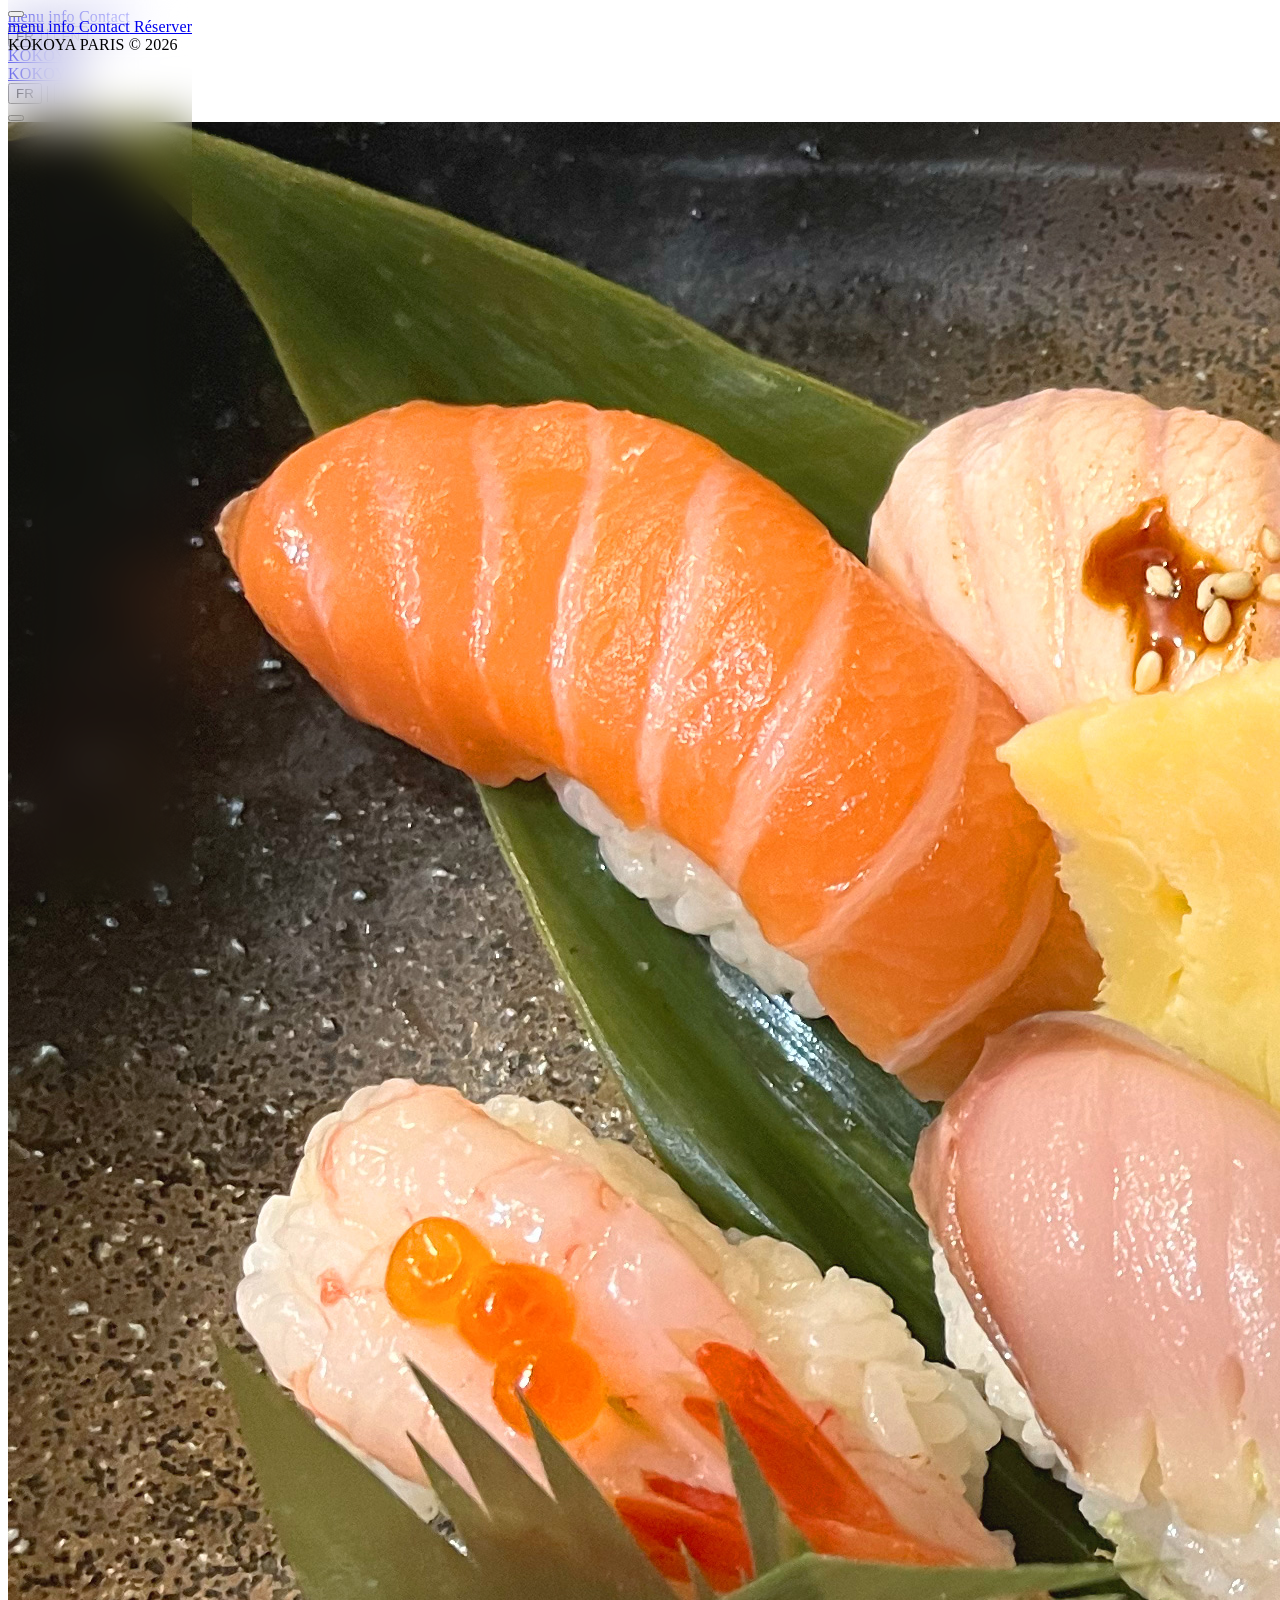
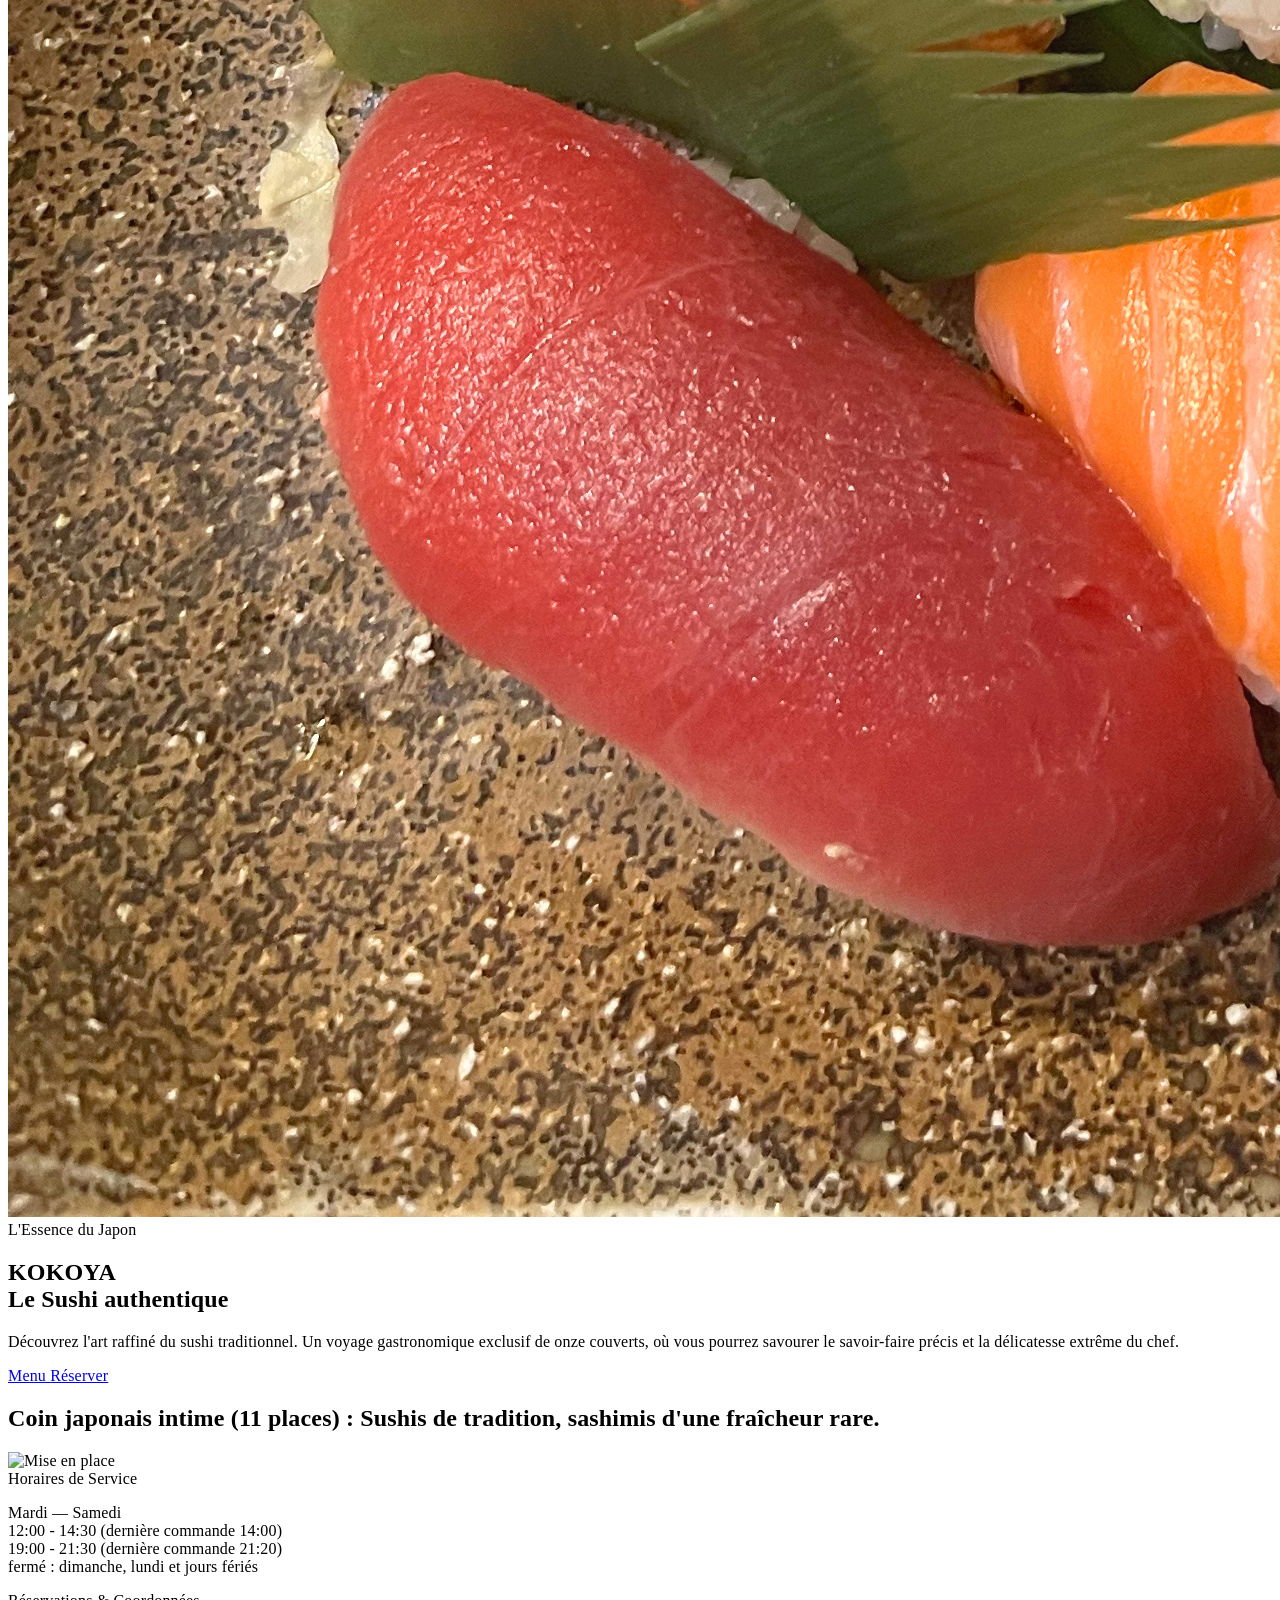
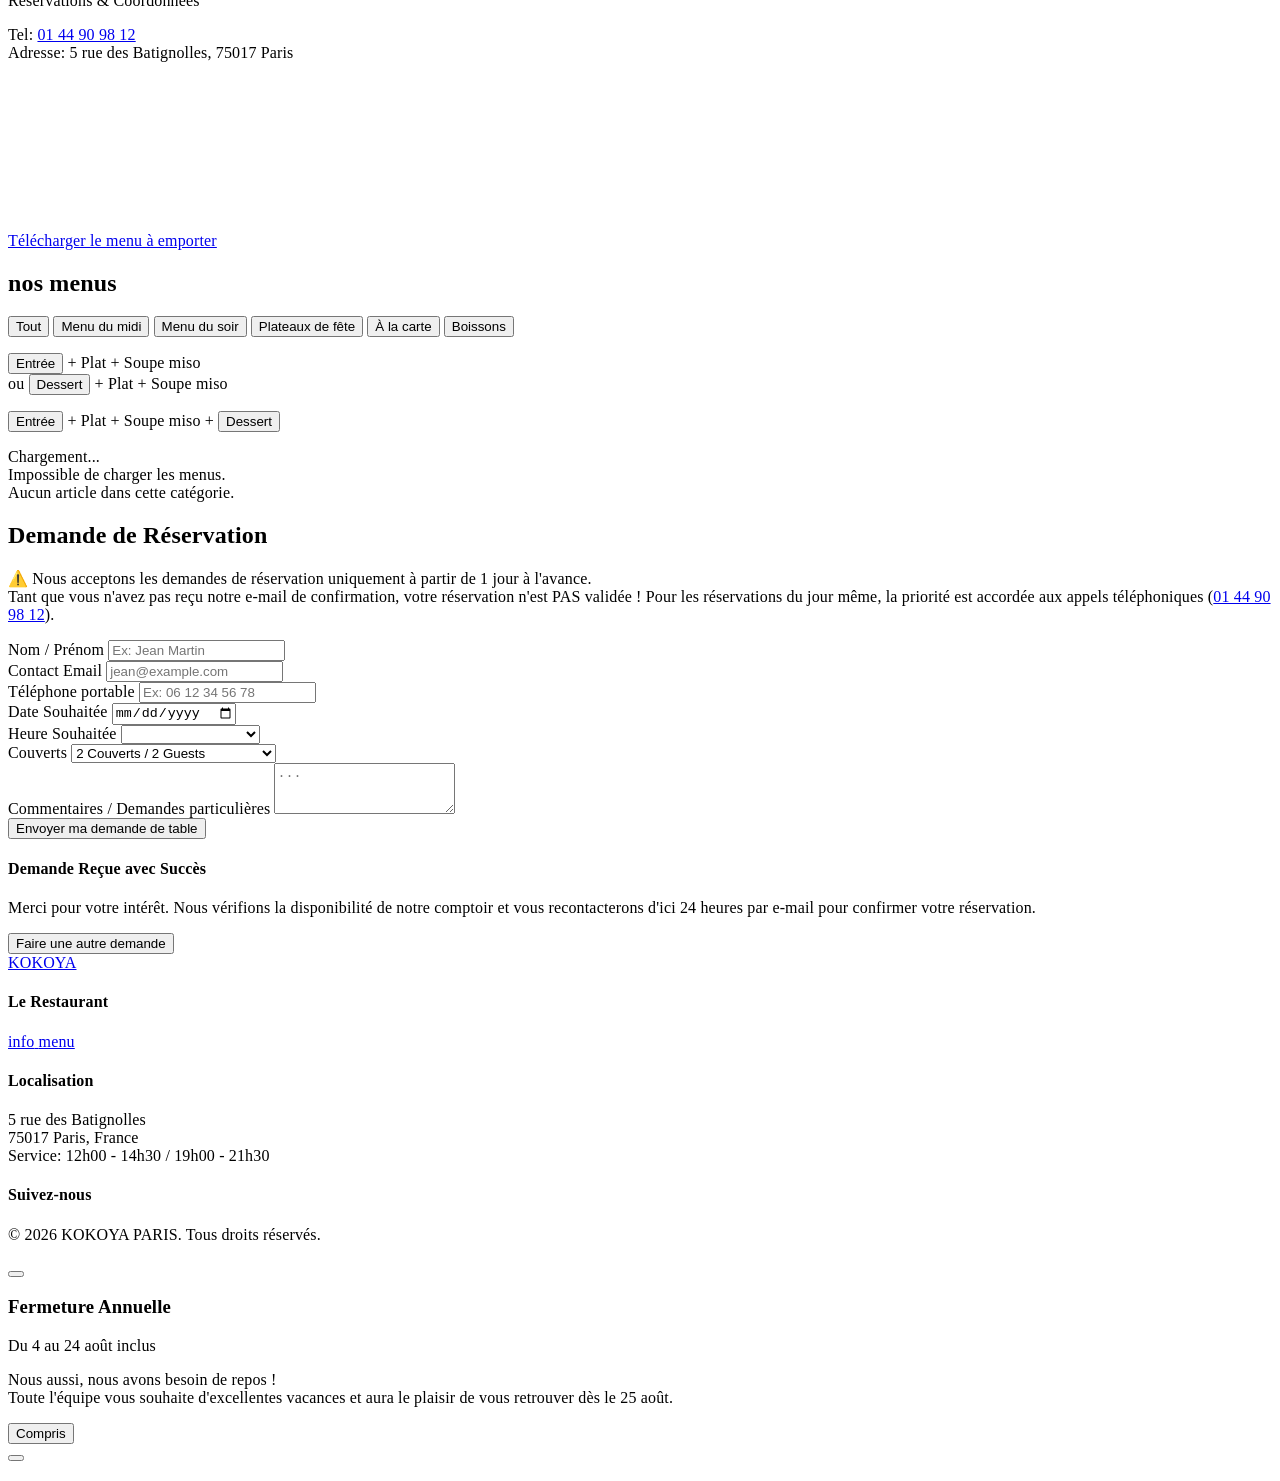
==== index.html @ be46951a "index" ====
<!DOCTYPE html>
<html lang="fr" class="scroll-smooth">
  <head>
    <meta charset="UTF-8" />
    <meta name="viewport" content="width=device-width, initial-scale=1.0" />
    <title>KOKOYA PARIS — L'Art du Sushi Authentique</title>
    <link rel="icon" type="image/png" href="/assets/img/favicon.png" />
    <script defer src="https://cdn.vercel-insights.com/v1/script.js"></script>

    <link rel="preconnect" href="https://fonts.googleapis.com">
    <link rel="preconnect" href="https://fonts.gstatic.com" crossorigin>
    <link href="https://fonts.googleapis.com/css2?family=Ysabeau+Office:ital,wght@0,300..900;1,300..900&display=swap" rel="stylesheet">
    <link rel="stylesheet" href="https://cdnjs.cloudflare.com/ajax/libs/remixicon/4.2.0/remixicon.min.css" />
    <script src="https://cdn.tailwindcss.com"></script>

    <script>
      tailwind.config = {
        theme: {
          extend: {
            fontFamily: {
              sans: ['\"Ysabeau Office\"', 'sans-serif'],
              serif: ['\"Ysabeau Office\"', 'serif'],
            },
            colors: {
              bronze: {
                50: '#fdfbf7',
                100: '#f7f3e9',
                200: '#eddcc2',
                300: '#cca26e',
                400: '#bd905a',
                500: '#a37542',
                600: '#875d33',
              }
            }
          }
        }
      }
    </script>

    <style>
      /* Active filter button: hover changes text to bronze, not black */
      .menu-filter-btn.active-filter:hover {
        color: #cca26e !important;
      }

      /* Language Switcher Logic */
      .lang-en [lang="fr"] { display: none !important; }
      .lang-fr [lang="en"] { display: none !important; }

      /* Elegant Scrollbar */
      ::-webkit-scrollbar { width: 8px; }
      ::-webkit-scrollbar-track { background: #ffffff; }
      ::-webkit-scrollbar-thumb { background: #e5e5e5; border-radius: 4px; }
      ::-webkit-scrollbar-thumb:hover { background: #cca26e; }

      /* Tighter letter spacing globally */
      body { letter-spacing: 0.01em; }

      @keyframes slowZoom {
        0% { transform: scale(1.0); }
        100% { transform: scale(1.08); }
      }
      .bg-zoom {
        animation: slowZoom 20s infinite alternate cubic-bezier(0.25, 1, 0.5, 1);
      }

      .reveal {
        opacity: 0;
        transform: translateY(30px);
        transition: opacity 1.2s cubic-bezier(0.16, 1, 0.3, 1), transform 1.2s cubic-bezier(0.16, 1, 0.3, 1);
      }
      .reveal.active {
        opacity: 1;
        transform: translateY(0);
      }

      /* Mobile logo positioning */
      @media (max-width: 767px) {
        #nav-logo-mobile {
          position: absolute;
          left: 50%;
          transform: translateX(-50%);
        }
      }

      /* Mobile menu: fix blur on scroll by using position:fixed */
      #nav-menu {
        position: fixed;
        top: 0;
        height: 100vh;
        overflow-y: auto;
        -webkit-backdrop-filter: blur(24px);
        backdrop-filter: blur(24px);
      }
    </style>
  </head>

  <body class="lang-fr bg-white text-neutral-800 font-sans antialiased overflow-x-hidden selection:bg-neutral-100 selection:text-neutral-900">

    <header class="fixed top-0 w-full z-50 transition-all duration-500 border-b border-transparent" id="header">
      <nav class="max-w-7xl mx-auto px-6 md:px-12 h-24 flex items-center justify-between relative">

        <div class="hidden md:flex items-center space-x-8 lg:space-x-12 text-sm uppercase tracking-[0.15em] font-bold text-neutral-800 opacity-0 pointer-events-none transition-all duration-700 z-10" id="nav-links">
          <a href="#menu" class="hover:text-bronze-300 transition-colors duration-300"><span lang="fr">menu</span><span lang="en">menu</span></a>
          <a href="#info" class="hover:text-bronze-300 transition-colors duration-300"><span lang="fr">info</span><span lang="en">info</span></a>
          <a href="#contact" class="hover:text-bronze-300 transition-colors duration-300"><span lang="fr">Contact</span><span lang="en">Contact</span></a>
        </div>

        <div class="md:hidden flex items-center z-10">
          <div class="flex items-center space-x-2 text-xs uppercase tracking-[0.1em] font-bold border border-neutral-200 rounded-full px-3 py-2 bg-white/80 backdrop-blur-sm shadow-sm">
            <button id="btn-fr" class="text-neutral-900 hover:text-bronze-300 transition-colors duration-300 px-1" onclick="switchLanguage('fr')">FR</button>
            <span class="text-neutral-300">|</span>
            <button id="btn-en" class="text-neutral-400 hover:text-bronze-300 transition-colors duration-300 px-1" onclick="switchLanguage('en')">EN</button>
          </div>
        </div>

        <div class="absolute left-1/2 -translate-x-1/2 hidden md:flex flex-col items-center opacity-0 pointer-events-none transition-all duration-700" id="nav-logo">
          <a href="#" class="text-xl md:text-2xl font-bold tracking-[0.3em] text-neutral-900 hover:opacity-80 transition-opacity">KOKOYA</a>
        </div>

        <div class="md:hidden absolute left-1/2 -translate-x-1/2 opacity-0 pointer-events-none transition-all duration-500" id="nav-logo-mobile">
          <a href="#" class="text-xl font-bold tracking-[0.3em] text-neutral-900">KOKOYA</a>
        </div>

        <div class="flex items-center gap-4 z-10">
          <div class="hidden md:flex items-center space-x-2 text-xs uppercase tracking-[0.1em] font-bold border border-neutral-200 rounded-full px-3 py-2 bg-white/80 backdrop-blur-sm shadow-sm">
            <button id="btn-fr-desktop" class="text-neutral-900 hover:text-bronze-300 transition-colors duration-300 px-1" onclick="switchLanguage('fr')">FR</button>
            <span class="text-neutral-300">|</span>
            <button id="btn-en-desktop" class="text-neutral-400 hover:text-bronze-300 transition-colors duration-300 px-1" onclick="switchLanguage('en')">EN</button>
          </div>
          <button id="nav-toggle" class="md:hidden text-2xl text-neutral-900 hover:text-bronze-300 transition-colors opacity-0 pointer-events-none" style="transition: opacity 0.5s ease, color 0.3s ease;">
            <i class="ri-menu-line"></i>
          </button>
        </div>

      </nav>

      <div id="nav-menu" class="fixed top-0 -right-full w-full max-w-[320px] h-screen bg-white/95 border-l border-neutral-100 p-12 flex flex-col justify-between transition-all duration-500 z-50 shadow-2xl">
        <button id="nav-close" class="absolute top-8 right-8 text-3xl text-neutral-400 hover:text-neutral-900 transition-colors">
          <i class="ri-close-line"></i>
        </button>
        <div class="flex flex-col space-y-8 mt-16 text-sm uppercase tracking-[0.2em] font-bold">
          <a href="#menu" class="nav-mobile-link text-neutral-800 hover:text-bronze-300 transition-colors">
            <span lang="fr">menu</span><span lang="en">menu</span>
          </a>
          <a href="#info" class="nav-mobile-link text-neutral-800 hover:text-bronze-300 transition-colors">
            <span lang="fr">info</span><span lang="en">info</span>
          </a>
          <a href="#contact" class="nav-mobile-link text-neutral-800 hover:text-bronze-300 transition-colors">
            <span lang="fr">Contact</span><span lang="en">Contact</span>
          </a>
          <a href="#contact" class="nav-mobile-link text-bronze-300 hover:text-bronze-500 transition-colors font-bold border-t border-neutral-100 pt-6">
            <span lang="fr">Réserver</span><span lang="en">Reserve</span>
          </a>
        </div>
        <div class="text-[10px] uppercase tracking-[0.1em] text-neutral-400">
          KOKOYA PARIS © 2026
        </div>
      </div>
    </header>

    <main class="main">

      <section class="relative h-screen w-full flex items-center justify-center overflow-hidden" id="home">
        <div class="absolute inset-0 w-full h-full -z-20">
          <img
            src="assets/img/sushi2.jpg"
            alt="Meticulous Sushi Artistry"
            class="bg-zoom w-full h-full object-cover"
            onerror="this.onerror=null; this.src='https://images.unsplash.com/photo-1579871494447-9811cf80d66c?auto=format&fit=crop&q=80&w=2000';"
          />
        </div>
        <div class="absolute inset-0 bg-neutral-950/45 -z-10"></div>

        <div class="max-w-5xl mx-auto px-6 text-center text-white space-y-10 z-10">
          <div class="inline-flex items-center space-x-4 text-xs md:text-sm tracking-[0.4em] text-bronze-300 uppercase font-bold">
            <span class="w-10 h-px bg-bronze-300"></span>
            <span>
              <span lang="fr">L'Essence du Japon</span>
              <span lang="en">The Essence of Japan</span>
            </span>
            <span class="w-10 h-px bg-bronze-300"></span>
          </div>

          <h1 class="text-4xl sm:text-6xl md:text-7xl font-sans tracking-[0.01em] leading-[1.2] font-semibold drop-shadow-md">
            <span lang="fr">KOKOYA<br><span class="font-normal italic text-bronze-200">Le Sushi</span> authentique</span>
            <span lang="en">KOKOYA<br><span class="font-normal italic text-bronze-200">Authentic</span> Sushi</span>
          </h1>

          <p class="text-sm md:text-lg text-neutral-100 font-light leading-relaxed max-w-3xl mx-auto tracking-[0.05em] drop-shadow-sm">
            <span lang="fr">Découvrez l'art raffiné du sushi traditionnel. Un voyage gastronomique exclusif de onze couverts, où vous pourrez savourer le savoir-faire précis et la délicatesse extrême du chef.</span>
            <span lang="en">Discover the refined art of traditional sushi. An exclusive dining journey of eleven seats, where you can savor the chef's precise expertise and extreme delicacy.</span>
          </p>

          <div class="flex flex-col sm:flex-row gap-6 justify-center pt-6">
            <a href="#menu" class="w-full sm:w-56 px-8 py-5 bg-white text-neutral-900 font-bold text-xs uppercase tracking-[0.2em] hover:bg-[#cca26e] hover:text-white transition-all duration-300 text-center shadow-lg">
              <span lang="fr">Menu</span>
              <span lang="en">Menu</span>
            </a>
            <a href="#contact" class="w-full sm:w-56 px-8 py-5 border border-white/40 hover:border-white text-white font-bold text-xs uppercase tracking-[0.2em] transition-all duration-300 text-center backdrop-blur-sm" style="backdrop-filter: var(--tw-backdrop-blur, blur(8px));">
              <span lang="fr">Réserver</span>
              <span lang="en">Reserve</span>
            </a>
          </div>
        </div>

        <div class="absolute bottom-10 left-1/2 -translate-x-1/2 text-white/70 animate-bounce text-2xl">
          <i class="ri-arrow-down-double-line"></i>
        </div>
      </section>

      <section class="py-32 bg-neutral-50/50" id="info">
        <div class="max-w-5xl mx-auto px-6 md:px-12 text-center mb-16 reveal">
          <h2 class="text-2xl md:text-3xl font-sans text-neutral-900 font-semibold leading-[1.3] tracking-[0.02em]">
            <span lang="fr">Coin japonais intime (11 places) : Sushis de tradition, sashimis d'une fraîcheur rare.</span>
            <span lang="en">Intimate Japanese space (11 seats): Exceptionally fresh sushi and sashimi.</span>
          </h2>
        </div>

        <div class="max-w-7xl mx-auto px-6 md:px-12 grid grid-cols-1 lg:grid-cols-12 gap-16 items-center">

          <div class="lg:col-span-6 relative reveal">
            <div class="relative group max-w-xl mx-auto overflow-hidden border border-neutral-200 p-3 bg-white shadow-md rounded-lg">
              <img
                src="https://umjqopsyrylnvwkranvw.supabase.co/storage/v1/object/public/menu_img/mise.webp"
                alt="Mise en place"
                class="w-full aspect-[4/5] object-cover rounded-md transition-all duration-[1.5s] ease-out group-hover:scale-105"
              />
            </div>
          </div>

          <div class="lg:col-span-6 space-y-10 text-left reveal">
            <div class="space-y-10 text-base text-neutral-600 font-light leading-relaxed tracking-[0.03em]">
              <div class="grid grid-cols-1 gap-8 pt-6 border-t border-neutral-200/60">

                <div class="space-y-2">
                  <span class="block uppercase tracking-[0.1em] text-2xl font-bold text-neutral-900">
                    <span lang="fr">Horaires de Service</span>
                    <span lang="en">Service Hours</span>
                  </span>
                  
                  <p lang="fr" class="text-neutral-900 text-lg leading-relaxed font-extrabold">
                    Mardi — Samedi<br>
                    12:00 - 14:30 <span class="text-neutral-600 font-semibold">(dernière commande 14:00)</span><br>
                    19:00 - 21:30 <span class="text-neutral-600 font-semibold">(dernière commande 21:20)</span><br>
                    <span class="text-red-700 font-bold block mt-2">fermé : dimanche, lundi et jours fériés</span>
                  </p>
                  
                  <p lang="en" class="text-neutral-900 text-lg leading-relaxed font-extrabold">
                    Tuesday — Saturday<br>
                    12:00 pm - 2:30 pm <span class="text-neutral-600 font-semibold">(last order 2:00 pm)</span><br>
                    7:00 pm - 9:30 pm <span class="text-neutral-600 font-semibold">(last order 9:20 pm)</span><br>
                    <span class="text-red-700 font-bold block mt-2">closed: Sunday, Monday and public holidays</span>
                  </p>
                </div>

                <div class="space-y-2">
                  <span class="block uppercase tracking-[0.1em] text-2xl font-bold text-neutral-900">
                    <span lang="fr">Réservations & Coordonnées</span>
                    <span lang="en">Reservations & Location</span>
                  </span>
                  <p class="text-neutral-900 text-lg leading-relaxed font-extrabold">
                    Tel: <a href="tel:0144909812" class="text-neutral-900 hover:text-bronze-300 font-extrabold underline">01 44 90 98 12</a><br>
                    Adresse: 5 rue des Batignolles, 75017 Paris
                  </p>

                  <div class="pt-2 w-full h-32 rounded-lg overflow-hidden shadow-sm border border-neutral-200">
                    <iframe src="https://maps.google.com/maps?q=KOKOYA,%205%20Rue%20des%20Batignolles&t=&z=15&ie=UTF8&iwloc=&output=embed&hl=en" width="100%" height="100%" style="border:0;" allowfullscreen="" loading="lazy" referrerpolicy="no-referrer-when-downgrade"></iframe>
                  </div>
                </div>
              </div>
            </div>

            <div class="pt-2">
              <a href="https://umjqopsyrylnvwkranvw.supabase.co/storage/v1/object/public/pdf/kokoya_emp_062026.pdf" target="_blank" class="inline-flex items-center space-x-3 group text-base md:text-lg tracking-[0.05em] text-neutral-900 font-extrabold hover:text-bronze-300 transition-colors border-b-2 border-neutral-900 hover:border-bronze-300 pb-2">
                <i class="ri-file-pdf-line group-hover:scale-110 transition-transform duration-300 text-bronze-300 text-xl flex-shrink-0"></i>
                <span>
                  <span lang="fr">Télécharger le menu à emporter</span>
                  <span lang="en">Download Takeout Menu</span>
                </span>
              </a>
            </div>
          </div>

        </div>
      </section>

      <section class="py-32 bg-white border-t border-neutral-100" id="menu">
        <div class="max-w-7xl mx-auto px-6 md:px-12 space-y-16">

          <div class="text-center max-w-2xl mx-auto reveal">
            <h2 class="text-4xl md:text-5xl font-sans text-neutral-900 font-bold uppercase tracking-[0.2em]">
              nos menus
            </h2>
          </div>

          <div class="flex flex-wrap justify-center gap-3" id="menu-filters">
            <button data-cat="all" class="menu-filter-btn active-filter px-5 py-2 text-sm uppercase tracking-[0.15em] font-bold border border-neutral-900 bg-neutral-900 text-white transition-all duration-300 rounded-full">
              <span lang="fr">Tout</span><span lang="en">All</span>
            </button>
            <button data-cat="Menu du midi" class="menu-filter-btn px-5 py-2 text-sm uppercase tracking-[0.15em] font-bold border border-neutral-300 text-neutral-600 hover:border-neutral-900 hover:text-neutral-900 transition-all duration-300 rounded-full">
              <span lang="fr">Menu du midi</span><span lang="en">Lunch Menu</span>
            </button>
            <button data-cat="Menu du soir" class="menu-filter-btn px-5 py-2 text-sm uppercase tracking-[0.15em] font-bold border border-neutral-300 text-neutral-600 hover:border-neutral-900 hover:text-neutral-900 transition-all duration-300 rounded-full">
              <span lang="fr">Menu du soir</span><span lang="en">Dinner Menu</span>
            </button>
            <button data-cat="Plateaux de fête" class="menu-filter-btn px-5 py-2 text-sm uppercase tracking-[0.15em] font-bold border border-neutral-300 text-neutral-600 hover:border-neutral-900 hover:text-neutral-900 transition-all duration-300 rounded-full">
              <span lang="fr">Plateaux de fête</span><span lang="en">Party set</span>
            </button>
            <button data-cat="À la carte" class="menu-filter-btn px-5 py-2 text-sm uppercase tracking-[0.15em] font-bold border border-neutral-300 text-neutral-600 hover:border-neutral-900 hover:text-neutral-900 transition-all duration-300 rounded-full">
              <span lang="fr">À la carte</span><span lang="en">À la carte</span>
            </button>
            <button data-cat="Boissons" class="menu-filter-btn px-5 py-2 text-sm uppercase tracking-[0.15em] font-bold border border-neutral-300 text-neutral-600 hover:border-neutral-900 hover:text-neutral-900 transition-all duration-300 rounded-full">
              <span lang="fr">Boissons</span><span lang="en">Drinks</span>
            </button>
          </div>

          <div id="desc-midi" class="hidden text-center py-6 px-6 max-w-2xl mx-auto">
            <p lang="fr" class="text-3xl md:text-4xl text-neutral-900 tracking-wide leading-snug font-normal">
              <button type="button" onclick="openMenuPopup('entree')" class="underline decoration-dotted decoration-2 underline-offset-4 decoration-bronze-300 hover:text-bronze-300 transition-colors cursor-pointer">Entrée</button> + Plat + Soupe miso<br>
              <span class="text-bronze-300 text-2xl md:text-3xl my-1 block font-normal">ou</span>
              <button type="button" onclick="openMenuPopup('dessert')" class="underline decoration-dotted decoration-2 underline-offset-4 decoration-bronze-300 hover:text-bronze-300 transition-colors cursor-pointer">Dessert</button> + Plat + Soupe miso
            </p>
            <p lang="en" class="text-3xl md:text-4xl text-neutral-900 tracking-wide leading-snug font-normal">
              <button type="button" onclick="openMenuPopup('entree')" class="underline decoration-dotted decoration-2 underline-offset-4 decoration-bronze-300 hover:text-bronze-300 transition-colors cursor-pointer">Starter</button> + Main + Miso Soup<br>
              <span class="text-bronze-300 text-2xl md:text-3xl my-1 block font-normal">or</span>
              <button type="button" onclick="openMenuPopup('dessert')" class="underline decoration-dotted decoration-2 underline-offset-4 decoration-bronze-300 hover:text-bronze-300 transition-colors cursor-pointer">Dessert</button> + Main + Miso Soup
            </p>
          </div>

          <div id="desc-soir" class="hidden text-center py-6 px-6 max-w-2xl mx-auto">
            <p lang="fr" class="text-3xl md:text-4xl text-neutral-900 tracking-wide font-normal leading-snug">
              <button type="button" onclick="openMenuPopup('entree')" class="underline decoration-dotted decoration-2 underline-offset-4 decoration-bronze-300 hover:text-bronze-300 transition-colors cursor-pointer">Entrée</button> + Plat + Soupe miso + <button type="button" onclick="openMenuPopup('dessert')" class="underline decoration-dotted decoration-2 underline-offset-4 decoration-bronze-300 hover:text-bronze-300 transition-colors cursor-pointer">Dessert</button>
            </p>
            <p lang="en" class="text-3xl md:text-4xl text-neutral-900 tracking-wide font-normal leading-snug">
              <button type="button" onclick="openMenuPopup('entree')" class="underline decoration-dotted decoration-2 underline-offset-4 decoration-bronze-300 hover:text-bronze-300 transition-colors cursor-pointer">Starter</button> + Main + Miso Soup + <button type="button" onclick="openMenuPopup('dessert')" class="underline decoration-dotted decoration-2 underline-offset-4 decoration-bronze-300 hover:text-bronze-300 transition-colors cursor-pointer">Dessert</button>
            </p>
          </div>

          <div id="menu-loading" class="text-center py-16 text-neutral-400 tracking-[0.1em] uppercase text-sm">
            <i class="ri-loader-4-line animate-spin text-2xl mb-3 block"></i>
            Chargement...
          </div>

          <div id="menu-error" class="hidden text-center py-16 text-neutral-400 tracking-[0.05em] text-sm">
            Impossible de charger les menus.
          </div>

          <div id="menu-empty" class="hidden text-center py-16 text-neutral-400 tracking-[0.05em] text-sm">
            Aucun article dans cette catégorie.
          </div>

          <div id="menu-grid" class="hidden grid grid-cols-1 md:grid-cols-2 lg:grid-cols-3 gap-12">
          </div>

        </div>
      </section>

      <section class="py-32 bg-neutral-50 border-t border-neutral-100" id="contact">
        <div class="max-w-4xl mx-auto px-6 md:px-12 text-center space-y-12">

          <div class="space-y-6 max-w-3xl mx-auto reveal">
            <h2 class="text-3xl md:text-4xl font-sans text-neutral-900 font-bold tracking-[0.05em]">
              <span lang="fr">Demande de Réservation</span>
              <span lang="en">Reservation Request</span>
            </h2>

            <div class="bg-amber-50/70 border-l-4 border-bronze-300 p-6 md:p-8 rounded-r-lg text-left mt-6">
              <p class="text-lg md:text-xl font-bold text-neutral-900 leading-relaxed tracking-[0.02em] space-y-2">
                <span lang="fr" class="block">
                  ⚠️ Nous acceptons les demandes de réservation <span class="underline">uniquement à partir de 1 jour à l'avance</span>. <br>
                  <span class="text-red-700 font-extrabold block mt-2 mb-2">Tant que vous n'avez pas reçu notre e-mail de confirmation, votre réservation n'est PAS validée !</span>
                  Pour les réservations du jour même, la priorité est accordée aux appels téléphoniques (<a href="tel:0144909812" class="underline hover:text-bronze-300">01 44 90 98 12</a>).
                </span>
                <span lang="en" class="block">
                  ⚠️ We accept booking requests <span class="underline">only from 1 day in advance</span>. <br>
                  <span class="text-red-700 font-extrabold block mt-2 mb-2">Without our written confirmation email, your reservation is NOT completed!</span>
                  For same-day bookings, priority is given exclusively to phone calls (<a href="tel:0144909812" class="underline hover:text-bronze-300">01 44 90 98 12</a>).
                </span>
              </p>
            </div>
          </div>

          <div class="bg-white p-10 md:p-16 border border-neutral-100 rounded-lg text-left shadow-lg reveal">
            <form id="booking-form" class="space-y-10">

              <div class="grid grid-cols-1 md:grid-cols-2 gap-10">
                <div class="flex flex-col space-y-3">
                  <label class="text-lg uppercase tracking-[0.1em] text-neutral-800 font-bold">
                    <span lang="fr">Nom / Prénom</span>
                    <span lang="en">Full Name</span>
                  </label>
                  <input type="text" required name="name" placeholder="Ex: Jean Martin"
                    class="bg-transparent border-b border-neutral-200 py-3 text-base focus:border-neutral-900 outline-none text-neutral-800 transition-colors" />
                </div>
                <div class="flex flex-col space-y-3">
                  <label class="text-lg uppercase tracking-[0.1em] text-neutral-800 font-bold">
                    <span lang="fr">Contact Email</span>
                    <span lang="en">Email Address</span>
                  </label>
                  <input type="email" required name="email" placeholder="jean@example.com"
                    class="bg-transparent border-b border-neutral-200 py-3 text-base focus:border-neutral-900 outline-none text-neutral-800 transition-colors" />
                </div>
              </div>

              <div class="grid grid-cols-1 md:grid-cols-2 gap-10">
                <div class="flex flex-col space-y-3">
                  <label class="text-lg uppercase tracking-[0.1em] text-neutral-800 font-bold">
                    <span lang="fr">Téléphone portable</span>
                    <span lang="en">Mobile Phone</span>
                  </label>
                  <input type="tel" required name="phone" placeholder="Ex: 06 12 34 56 78"
                    class="bg-transparent border-b border-neutral-200 py-3 text-base focus:border-neutral-900 outline-none text-neutral-800 transition-colors" />
                </div>
                <div class="flex flex-col space-y-3">
                  <label class="text-lg uppercase tracking-[0.1em] text-neutral-800 font-bold">
                    <span lang="fr">Date Souhaitée</span>
                    <span lang="en">Requested Date</span>
                  </label>
                  <input id="booking-date" type="date" required name="date"
                    class="bg-transparent border-b border-neutral-200 py-3 text-base focus:border-neutral-900 outline-none text-neutral-800 transition-colors cursor-pointer" />
                </div>
              </div>

              <div class="grid grid-cols-1 md:grid-cols-2 gap-10">
                <div class="flex flex-col space-y-3">
                  <label class="text-lg uppercase tracking-[0.1em] text-neutral-800 font-bold">
                    <span lang="fr">Heure Souhaitée</span>
                    <span lang="en">Requested Time</span>
                  </label>
                  <select name="time" required id="booking-time"
                    class="bg-transparent border-b border-neutral-200 py-3 text-base focus:border-neutral-900 outline-none text-neutral-800 transition-colors cursor-pointer">
                    <option value="" disabled selected></option>
                    <optgroup label="— Déjeuner / Lunch —">
                      <option value="12:00">12:00 (12 pm)</option>
                      <option value="12:15">12:15 (12:15 pm)</option>
                      <option value="12:30">12:30 (12:30 pm)</option>
                      <option value="12:45">12:45 (12:45 pm)</option>
                      <option value="13:00">13:00 (1 pm)</option>
                      <option value="13:15">13:15 (1:15 pm)</option>
                      <option value="13:30">13:30 (1:30 pm)</option>
                      <option value="13:45">13:45 (1:45 pm)</option>
                    </optgroup>
                    <optgroup label="— Dîner / Dinner —">
                      <option value="19:00">19:00 (7 pm)</option>
                      <option value="19:15">19:15 (7:15 pm)</option>
                      <option value="19:30">19:30 (7:30 pm)</option>
                      <option value="19:45">19:45 (7:45 pm)</option>
                      <option value="20:00">20:00 (8 pm)</option>
                      <option value="20:15">20:15 (8:15 pm)</option>
                      <option value="20:30">20:30 (8:30 pm)</option>
                      <option value="20:45">20:45 (8:45 pm)</option>
                    </optgroup>
                  </select>
                </div>
                <div class="flex flex-col space-y-3">
                  <label class="text-lg uppercase tracking-[0.1em] text-neutral-800 font-bold">
                    <span lang="fr">Couverts</span>
                    <span lang="en">Number of Guests</span>
                  </label>
                  <select name="guests" class="bg-transparent border-b border-neutral-200 py-3 text-base focus:border-neutral-900 outline-none text-neutral-800 transition-colors cursor-pointer">
                    <option value="1">1 Couvert / 1 Guest</option>
                    <option value="2" selected>2 Couverts / 2 Guests</option>
                    <option value="3">3 Couverts / 3 Guests</option>
                    <option value="4">4 Couverts / 4 Guests</option>
                    <option value="5">5 Couverts / 5 Guests</option>
                    <option value="6">6 Couverts / 6 Guests</option>
                    <option value="Renseignements / Inquiry Only">Renseignements / Inquiry Only</option>
                  </select>
                </div>
              </div>

              <div class="grid grid-cols-1 gap-10">
                <div class="flex flex-col space-y-3">
                  <label class="text-lg uppercase tracking-[0.1em] text-neutral-800 font-bold">
                    <span lang="fr">Commentaires / Demandes particulières</span>
                    <span lang="en">Comments / Special Requests</span>
                  </label>
                  <textarea name="comments" rows="3" placeholder="..."
                    class="bg-neutral-50/90 border border-neutral-200 rounded-lg p-4 text-base focus:border-neutral-900 focus:bg-white outline-none text-neutral-800 transition-all resize-none shadow-inner w-full"></textarea>
                </div>
              </div>

              <div class="flex justify-center">
                <button type="submit" class="px-16 py-5 bg-neutral-950 hover:bg-bronze-300 text-white font-bold text-xs uppercase tracking-[0.2em] transition-all duration-300 rounded-md">
                  <span lang="fr">Envoyer ma demande de table</span>
                  <span lang="en">Submit Reservation Request</span>
                </button>
              </div>
            </form>

            <div id="booking-success" class="hidden text-center py-10 space-y-4">
              <div class="text-4xl text-bronze-300"><i class="ri-checkbox-circle-line"></i></div>
              <h4 class="text-lg font-serif text-neutral-900 font-semibold">
                <span lang="fr">Demande Reçue avec Succès</span>
                <span lang="en">Request Successfully Received</span>
              </h4>
              <p class="text-neutral-500 text-sm max-w-sm mx-auto leading-relaxed">
                <span lang="fr">Merci pour votre intérêt. Nous vérifions la disponibilité de notre comptoir et vous recontacterons d'ici 24 heures par e-mail pour confirmer votre réservation.</span>
                <span lang="en">Thank you for your interest. We are reviewing our counter availability and will contact you within 24 hours via email to confirm your booking.</span>
              </p>
              <button id="reset-booking" class="text-xs uppercase tracking-[0.1em] text-bronze-300 hover:underline">
                <span lang="fr">Faire une autre demande</span>
                <span lang="en">Make another request</span>
              </button>
            </div>
          </div>

        </div>
      </section>

    </main>

    <footer class="bg-neutral-900 text-neutral-400 py-24 border-t border-neutral-800">
      <div class="max-w-7xl mx-auto px-6 md:px-12 grid grid-cols-1 md:grid-cols-4 gap-12 text-left">

        <div class="space-y-6">
          <a href="#" class="text-2xl font-bold tracking-[0.2em] text-white">
            KOKOYA
          </a>
        </div>

        <div class="space-y-4">
          <h4 class="text-base uppercase tracking-[0.1em] text-white font-bold">
            <span lang="fr">Le Restaurant</span>
            <span lang="en">The Restaurant</span>
          </h4>
          <div class="flex flex-col space-y-3 text-base uppercase tracking-[0.05em] font-semibold">
            <a href="#info" class="hover:text-bronze-300 transition-colors">
              <span lang="fr">info</span><span lang="en">info</span>
            </a>
            <a href="#menu" class="hover:text-bronze-300 transition-colors">
              <span lang="fr">menu</span><span lang="en">menu</span>
            </a>
          </div>
        </div>

        <div class="space-y-4">
          <h4 class="text-base uppercase tracking-[0.1em] text-white font-bold">
            <span lang="fr">Localisation</span>
            <span lang="en">Location</span>
          </h4>
          <p class="text-base leading-relaxed tracking-[0.03em] font-bold text-neutral-200">
            5 rue des Batignolles<br>
            75017 Paris, France<br>
            <span class="block mt-2 font-bold text-neutral-300">Service: 12h00 - 14h30 / 19h00 - 21h30</span>
          </p>
        </div>

        <div class="space-y-4">
          <h4 class="text-base uppercase tracking-[0.1em] text-white font-bold">
            <span lang="fr">Suivez-nous</span>
            <span lang="en">Follow Us</span>
          </h4>
          <div class="flex space-x-4 text-2xl">
            <a href="https://www.facebook.com/kokoyaparis" target="_blank" class="text-neutral-400 hover:text-white transition-colors"><i class="ri-facebook-circle-fill"></i></a>
            <a href="https://www.instagram.com/kokoyaparis17/?hl=en" target="_blank" class="text-neutral-400 hover:text-white transition-colors"><i class="ri-instagram-fill"></i></a>
          </div>
        </div>

      </div>

      <div class="max-w-7xl mx-auto px-6 md:px-12 mt-16 pt-8 border-t border-neutral-700 flex flex-col sm:flex-row justify-between items-center gap-6 text-sm tracking-[0.05em] uppercase font-semibold">
        <p class="text-neutral-500">© 2026 KOKOYA PARIS. Tous droits réservés.</p>
      </div>
    </footer>

    <!-- ==================== VACATION POPUP (COMPACT & SEETHROUGH) ==================== -->
    <div id="vacation-popup" class="fixed inset-0 z-[100] flex items-center justify-center p-4">
      <div id="vacation-popup-backdrop" class="absolute inset-0 bg-neutral-950/40 backdrop-blur-[2px]"></div>
      <div class="relative bg-white/95 rounded-xl shadow-xl max-w-md w-full p-6 md:p-8 border border-neutral-200/80 text-center space-y-4">
        <button type="button" id="vacation-popup-close" class="absolute top-3 right-3 text-xl text-neutral-400 hover:text-neutral-900 transition-colors">
          <i class="ri-close-line"></i>
        </button>

        <div class="inline-flex items-center justify-center w-10 h-10 rounded-full bg-bronze-50 text-bronze-300 text-xl mx-auto">
          <i class="ri-calendar-event-line"></i>
        </div>

        <div class="space-y-1">
          <h3 class="text-lg font-bold text-neutral-900 tracking-[0.05em] uppercase">
            <span lang="fr">Fermeture Annuelle</span>
            <span lang="en">Annual Closure</span>
          </h3>
          <p class="text-sm font-semibold text-bronze-500">
            <span lang="fr">Du 4 au 24 août inclus</span>
            <span lang="en">From August 4th to 24th inclusive</span>
          </p>
        </div>

        <div class="border-t border-b border-neutral-100 py-3 text-neutral-600 text-xs md:text-sm leading-relaxed font-light">
          <p lang="fr">
            Nous aussi, nous avons besoin de repos !<br>
            Toute l'équipe vous souhaite d'excellentes vacances et aura le plaisir de vous retrouver dès le 25 août.
          </p>
          <p lang="en">
            We also need a little break!<br>
            The whole team wishes you a wonderful summer and looks forward to welcoming you back on August 25th.
          </p>
        </div>

        <button type="button" onclick="closeVacationPopup()" class="w-full py-2.5 bg-neutral-950 hover:bg-bronze-300 text-white text-[11px] uppercase tracking-[0.2em] font-bold rounded-lg transition-all duration-300">
          <span lang="fr">Compris</span>
          <span lang="en">Got it</span>
        </button>
      </div>
    </div>

    <!-- ==================== MENU ITEM DETAIL POPUP ==================== -->
    <div id="menu-popup" class="hidden fixed inset-0 z-[100] flex items-center justify-center p-4">
      <div id="menu-popup-backdrop" class="absolute inset-0 bg-neutral-950/40 backdrop-blur-[2px]"></div>
      <div class="relative bg-white/95 rounded-lg shadow-xl max-w-sm w-full p-6 md:p-8 border border-neutral-200/80">
        <button type="button" id="menu-popup-close" class="absolute top-3 right-3 text-xl text-neutral-400 hover:text-neutral-900 transition-colors">
          <i class="ri-close-line"></i>
        </button>
        <h3 id="menu-popup-title" class="text-lg font-bold text-neutral-900 tracking-[0.05em] mb-3"></h3>
        <div id="menu-popup-body" class="text-neutral-600 text-xs md:text-sm leading-relaxed font-light tracking-[0.02em]"></div>
      </div>
    </div>

    <a href="#" class="fixed bottom-8 right-8 z-40 bg-neutral-950 text-white w-12 h-12 flex items-center justify-center rounded-full opacity-0 hover:bg-bronze-300 shadow-lg transition-all duration-300" id="scroll-up">
      <i class="ri-arrow-up-line text-xl"></i>
    </a>

    <script>
      // ==================== VACATION POPUP LOGIC ====================
      function openVacationPopup() {
        const popup = document.getElementById('vacation-popup');
        if (popup) {
          popup.classList.remove('hidden');
          document.body.style.overflow = 'hidden';
        }
      }

      function closeVacationPopup() {
        const popup = document.getElementById('vacation-popup');
        if (popup) {
          popup.classList.add('hidden');
          document.body.style.overflow = '';
        }
      }

      document.getElementById('vacation-popup-close')?.addEventListener('click', closeVacationPopup);
      document.getElementById('vacation-popup-backdrop')?.addEventListener('click', closeVacationPopup);

      // ==================== MENU ITEM DETAIL POPUP ====================
      const MENU_POPUP_CONTENT = {
        entree: {
          title: '<span lang="fr">Entrée</span><span lang="en">Starter</span>',
          body: '<span lang="fr">Assortiment de légumes marinés</span><span lang="en">Assortment of marinated vegetables</span>'
        },
        dessert: {
          title: '<span lang="fr">Dessert</span><span lang="en">Dessert</span>',
          body: '<span lang="fr">- Crème brûlée au sésame noir<br>- Glace (Thé vert ou Sésame noir)<br>- Sorbet au Yuzu</span><span lang="en">- Black sesame crème brûlée<br>- Ice cream (Green tea or Black sesame)<br>- Yuzu sorbet</span>'
        }
      };

      function openMenuPopup(key) {
        const data = MENU_POPUP_CONTENT[key];
        if (!data) return;
        document.getElementById('menu-popup-title').innerHTML = data.title;
        document.getElementById('menu-popup-body').innerHTML = data.body;
        document.getElementById('menu-popup').classList.remove('hidden');
        document.body.style.overflow = 'hidden';
      }

      function closeMenuPopup() {
        document.getElementById('menu-popup').classList.add('hidden');
        document.body.style.overflow = '';
      }

      document.getElementById('menu-popup-close').addEventListener('click', closeMenuPopup);
      document.getElementById('menu-popup-backdrop').addEventListener('click', closeMenuPopup);
      document.addEventListener('keydown', (e) => {
        if (e.key === 'Escape') {
          closeMenuPopup();
          closeVacationPopup();
        }
      });

      // ==================== SUPABASE MENU LOADER WITH CATEGORY FILTER ====================
      const SUPABASE_URL = 'https://umjqopsyrylnvwkranvw.supabase.co/rest/v1/';
      const SUPABASE_KEY = 'sb_publishable_KVUI4xifwExFfaAmJDbuBw_0RXlz4wr';

      let allMenuItems = [];
      let activeCategory = 'all';

      function buildSimpleListItem(item, index) {
        const delay = (index % 6) * 60;
        const nameFr = item.name_fr || item.name || '';
        const nameEn = item.name_en || item.name_fr || item.name || '';

        const descFr = (item.description_fr && item.description_fr !== '0') ? item.description_fr : '';
        const descEn = (item.description_en && item.description_en !== '0') ? item.description_en : '';
        const descHtml = (descFr || descEn) ? `
            <p class="text-neutral-600 text-lg tracking-[0.03em] leading-relaxed font-light mt-1">
              ${descFr ? `<span lang="fr">${descFr}</span>` : ''}
              ${descEn ? `<span lang="en">${descEn}</span>` : ''}
            </p>` : '';

        return `
          <div class="group border-b border-neutral-100 pb-4 text-left space-y-1 reveal active" style="transition-delay: ${delay}ms;">
            <div class="flex justify-between items-baseline gap-2">
              <h3 class="text-xl md:text-2xl font-bold text-neutral-900 tracking-[0.02em] whitespace-nowrap">
                <span lang="fr">${nameFr}</span>
                <span lang="en">${nameEn}</span>
              </h3>
              <div class="flex-grow border-b border-dotted border-neutral-200 mx-2"></div>
              <span class="text-xl md:text-2xl text-bronze-300 font-bold tracking-[0.05em] whitespace-nowrap">${item.price ? item.price + ' €' : ''}</span>
            </div>
            ${descHtml}
          </div>`;
      }

      function buildMenuCard(item, index) {
        const delay = (index % 3) * 100;
        const imageSrc = item.image_url || 'https://images.unsplash.com/photo-1579871494447-9811cf80d66c?auto=format&fit=crop&q=80&w=600';
        const isFeatured = item.featured || false;

        const nameFr = item.name_fr || item.name || '';
        const nameEn = item.name_en || item.name_fr || item.name || '';

        const descFr = (item.description_fr && item.description_fr !== '0') ? item.description_fr : '';
        const descEn = (item.description_en && item.description_en !== '0') ? item.description_en : '';
        const descHtml = (descFr || descEn) ? `
            <p class="text-neutral-600 text-lg tracking-[0.03em] leading-relaxed font-light mt-1">
              ${descFr ? `<span lang="fr">${descFr}</span>` : ''}
              ${descEn ? `<span lang="en">${descEn}</span>` : ''}
            </p>` : '';

        const catLabels = {
          'Menu du midi': { fr: 'Menu du midi', en: 'Lunch Menu' },
          'Menu du soir': { fr: 'Menu du soir', en: 'Dinner Menu' },
          'Plateaux de fête': { fr: 'Plateaux de fête', en: 'Party set' },
        };
        const catHtml = item.category ? (() => {
          const lbl = catLabels[item.category] || { fr: item.category, en: item.category };
          return `<span class="inline-block text-[10px] uppercase tracking-[0.12em] text-bronze-400 font-semibold border border-bronze-200 rounded-full px-2 py-0.5">
            <span lang="fr">${lbl.fr}</span><span lang="en">${lbl.en}</span>
          </span>`;
        })() : '';

        return `
          <div class="group border-b ${isFeatured ? 'border-bronze-300' : 'border-neutral-100'} pb-8 text-left space-y-4 reveal active" style="transition-delay: ${delay}ms;">
            <div class="aspect-[16/9] w-full overflow-hidden bg-neutral-50 mb-6 rounded-lg shadow-sm border border-neutral-100">
              <img
                src="${imageSrc}"
                alt="${nameFr}"
                class="w-full h-full object-cover object-center mx-auto transition-transform duration-500 group-hover:scale-105"
                onerror="this.src='https://images.unsplash.com/photo-1579871494447-9811cf80d66c?auto=format&fit=crop&q=80&w=600';"
              />
            </div>
            <div class="flex justify-between items-baseline gap-2">
              <h3 class="text-xl md:text-2xl font-bold ${isFeatured ? 'text-bronze-300' : 'text-neutral-900'} tracking-[0.02em]">
                <span lang="fr">${nameFr}</span>
                <span lang="en">${nameEn}</span>
              </h3>
              <span class="text-xl md:text-2xl text-bronze-300 font-bold tracking-[0.05em] whitespace-nowrap">${item.price ? item.price + ' €' : ''}</span>
            </div>
            ${catHtml}
            ${descHtml}
          </div>`;
      }

      function groupBySubcategory(items) {
        const groups = [];
        const map = {};
        items.forEach(item => {
          const keyFr = item.subcategory && item.subcategory.trim() ? item.subcategory.trim() : null;
          const groupKey = keyFr || '__none__';
          if (!map[groupKey]) {
            map[groupKey] = { 
              subcategory_fr: keyFr, 
              subcategory_en: item.subcategory_en && item.subcategory_en.trim() ? item.subcategory_en.trim() : keyFr,
              items: [] 
            };
            groups.push(map[groupKey]);
          }
          map[groupKey].items.push(item);
        });
        return groups;
      }

      function renderFilteredMenu() {
        const gridEl = document.getElementById('menu-grid');
        const emptyEl = document.getElementById('menu-empty');
        const filtered = activeCategory === 'all'
          ? allMenuItems
          : allMenuItems.filter(i => i.category === activeCategory);

        if (filtered.length === 0) {
          gridEl.classList.add('hidden');
          emptyEl.classList.remove('hidden');
          return;
        }

        emptyEl.className = 'hidden';

        gridEl.className = "flex flex-col gap-12";

        const groups = groupBySubcategory(filtered);
        gridEl.innerHTML = groups.map(group => {
          const itemsHtml = `<div class="grid grid-cols-1 md:grid-cols-2 gap-x-16 gap-y-4">${
            group.items.map((item, idx) => buildSimpleListItem(item, idx)).join('')
          }</div>`;

          if (!group.subcategory_fr) return `<div>${itemsHtml}</div>`;

          const imgItem = group.items.find(i => i.image_url && i.image_url.trim());
          const imgHtml = imgItem ? `
            <div class="w-full max-w-2xl mx-auto aspect-[16/9] overflow-hidden rounded-lg shadow-sm border border-neutral-100 mb-6">
              <img src="${imgItem.image_url}" alt="${imgItem.name_fr || ''}"
                class="w-full h-full object-cover object-center"
                onerror="this.parentElement.style.display='none';" />
            </div>` : '';

          return `
            <div class="space-y-5">
              <h3 class="inline-flex items-center gap-3 text-lg md:text-xl font-bold uppercase tracking-[0.2em] text-bronze-500 bg-bronze-100/70 border-l-4 border-bronze-300 pl-4 pr-5 py-2 rounded-r-md">
                <span lang="fr">${group.subcategory_fr}</span>
                <span lang="en">${group.subcategory_en}</span>
              </h3>
              ${imgHtml}
              ${itemsHtml}
            </div>`;
        }).join('');

        gridEl.classList.remove('hidden');
      }

      async function loadMenuItems() {
        const loadingEl = document.getElementById('menu-loading');
        const errorEl = document.getElementById('menu-error');

        try {
          const response = await fetch(`${SUPABASE_URL}menus?select=*&order=sort_order.asc`, {
            headers: {
              'apikey': SUPABASE_KEY,
              'Authorization': `Bearer ${SUPABASE_KEY}`,
              'Content-Type': 'application/json'
            }
          });

          if (!response.ok) throw new Error('Supabase fetch failed');

          const items = await response.json();
          loadingEl.classList.add('hidden');

          if (!items || items.length === 0) {
            errorEl.textContent = 'Aucun menu disponible pour le moment.';
            errorEl.classList.remove('hidden');
            return;
          }

          allMenuItems = items;
          renderFilteredMenu();

        } catch (err) {
          console.error('Menu load error:', err);
          document.getElementById('menu-loading').classList.add('hidden');
          document.getElementById('menu-error').classList.remove('hidden');
        }
      }

      // ==================== CATEGORY FILTER BUTTONS ====================
      document.querySelectorAll('.menu-filter-btn').forEach(btn => {
        btn.addEventListener('click', () => {
          document.querySelectorAll('.menu-filter-btn').forEach(b => {
            b.classList.remove('active-filter', 'bg-neutral-900', 'text-white', 'border-neutral-900');
            b.classList.add('border-neutral-300', 'text-neutral-600');
          });
          btn.classList.add('active-filter', 'bg-neutral-900', 'text-white', 'border-neutral-900');
          btn.classList.remove('border-neutral-300', 'text-neutral-600');

          activeCategory = btn.dataset.cat;
          renderFilteredMenu();

          const descMidi = document.getElementById('desc-midi');
          const descSoir = document.getElementById('desc-soir');
          descMidi.classList.add('hidden');
          descSoir.classList.add('hidden');
          if (activeCategory === 'Menu du midi') descMidi.classList.remove('hidden');
          if (activeCategory === 'Menu du soir') descSoir.classList.remove('hidden');
        });
      });

      loadMenuItems();

      // ==================== DATE & CLOSING CONTROLS ====================
      const CLOSING_PERIODS = [
        { start: '2026-08-04', end: '2026-08-22' }, 
      ];

      const SPECIAL_CLOSING_DATES = [
      ];

      let frenchPublicHolidays = [];

      async function fetchFrenchHolidays(year) {
        try {
          const response = await fetch(`https://calendrier.api.gouv.fr/jours-feries/metropole/${year}.json`);
          if (response.ok) {
            const data = await response.json();
            frenchPublicHolidays = [...frenchPublicHolidays, ...Object.keys(data)];
          }
        } catch (error) {
          console.error("Erreur lors de la récupération des jours fériés:", error);
        }
      }

      function getDatesInRange(startDateStr, endDateStr) {
        const dates = [];
        const start = new Date(startDateStr);
        const end = new Date(endDateStr);
        while (start <= end) {
          const yyyy = start.getFullYear();
          const mm = String(start.getMonth() + 1).padStart(2, '0');
          const dd = String(start.getDate()).padStart(2, '0');
          dates.push(`${yyyy}-${mm}-${dd}`);
          start.setDate(start.getDate() + 1);
        }
        return dates;
      }

      window.addEventListener('DOMContentLoaded', async () => {
        const dateInput = document.getElementById('booking-date');
        if (dateInput) {
          const today = new Date();
          const currentYear = today.getFullYear();
          
          await fetchFrenchHolidays(currentYear);
          await fetchFrenchHolidays(currentYear + 1);

          let dynamicClosingDates = [...SPECIAL_CLOSING_DATES];
          CLOSING_PERIODS.forEach(period => {
            if (period.start && period.end) {
              const dates = getDatesInRange(period.start, period.end);
              dynamicClosingDates = [...dynamicClosingDates, ...dates];
            }
          });

          const minDate = new Date(today);
          minDate.setDate(today.getDate() + 1); 
          
          const yyyy = minDate.getFullYear();
          const mm = String(minDate.getMonth() + 1).padStart(2, '0');
          const dd = String(minDate.getDate()).padStart(2, '0');
          dateInput.min = `${yyyy}-${mm}-${dd}`;

          dateInput.addEventListener('input', (e) => {
            const selectedDateStr = e.target.value; 
            const day = new Date(selectedDateStr).getDay();

            if (day === 0 || day === 1) {
              alert("Le restaurant est fermé les dimanches et lundis. / The restaurant is closed on Sundays and Mondays.");
              e.target.value = "";
              return;
            }

            if (frenchPublicHolidays.includes(selectedDateStr)) {
              alert("Le restaurant est fermé les jours fériés. / The restaurant is closed on public holidays.");
              e.target.value = "";
              return;
            }

            if (dynamicClosingDates.includes(selectedDateStr)) {
              alert("Le restaurant est exceptionnellement fermé à cette date. / The restaurant is exceptionally closed.");
              e.target.value = "";
              return;
            }
          });
        }
      });

      // ==================== MOBILE NAVIGATION ====================
      const navMenu = document.getElementById('nav-menu');
      const navToggle = document.getElementById('nav-toggle');
      const navClose = document.getElementById('nav-close');
      const mobileLinks = document.querySelectorAll('.nav-mobile-link');

      if (navToggle) {
        navToggle.addEventListener('click', () => {
          navMenu.style.right = '0';
          document.body.style.overflow = 'hidden';
        });
      }

      if (navClose) {
        navClose.addEventListener('click', () => {
          navMenu.style.right = '-100%';
          document.body.style.overflow = '';
        });
      }

      mobileLinks.forEach(link => {
        link.addEventListener('click', () => {
          navMenu.style.right = '-100%';
          document.body.style.overflow = '';
        });
      });

      // ==================== HEADER SCROLL EFFECT ====================
      const header = document.getElementById('header');
      const navLinks = document.getElementById('nav-links');
      const navLogo = document.getElementById('nav-logo');
      const navLogoMobile = document.getElementById('nav-logo-mobile');
      const navToggleEl = document.getElementById('nav-toggle');

      window.addEventListener('scroll', () => {
        if (window.scrollY >= 80) {
          header.classList.add('bg-white/95', 'backdrop-blur-md', 'shadow-sm', 'border-neutral-100');
          header.classList.remove('border-transparent');
          navLinks.classList.remove('opacity-0', 'pointer-events-none');
          navLogo.classList.remove('opacity-0', 'pointer-events-none');
          if (navLogoMobile) { navLogoMobile.classList.remove('opacity-0', 'pointer-events-none'); navLogoMobile.style.pointerEvents = 'auto'; }
          if (navToggleEl) { navToggleEl.classList.remove('opacity-0', 'pointer-events-none'); navToggleEl.style.pointerEvents = 'auto'; }
        } else {
          header.classList.remove('bg-white/95', 'backdrop-blur-md', 'shadow-sm', 'border-neutral-100');
          header.classList.add('border-transparent');
          navLinks.classList.add('opacity-0', 'pointer-events-none');
          navLogo.classList.add('opacity-0', 'pointer-events-none');
          if (navLogoMobile) { navLogoMobile.classList.add('opacity-0', 'pointer-events-none'); }
          if (navToggleEl) { navToggleEl.classList.add('opacity-0', 'pointer-events-none'); }
        }
      });

      // ==================== SCROLL UP BUTTON ====================
      const scrollUp = document.getElementById('scroll-up');
      window.addEventListener('scroll', () => {
        if (window.scrollY >= 400) {
          scrollUp.classList.remove('opacity-0', 'pointer-events-none');
          scrollUp.classList.add('opacity-100');
        } else {
          scrollUp.classList.remove('opacity-100');
          scrollUp.classList.add('opacity-0', 'pointer-events-none');
        }
      });

      // ==================== LANGUAGE SWITCHER ====================
      const btnFr = document.getElementById('btn-fr');
      const btnEn = document.getElementById('btn-en');
      const btnFrDesktop = document.getElementById('btn-fr-desktop');
      const btnEnDesktop = document.getElementById('btn-en-desktop');

      function switchLanguage(lang) {
        if (lang === 'fr') {
          document.body.className = 'lang-fr bg-white text-neutral-800 font-sans antialiased overflow-x-hidden selection:bg-neutral-100 selection:text-neutral-900';
          [btnFr, btnFrDesktop].forEach(b => { if(b){ b.classList.add('text-neutral-900'); b.classList.remove('text-neutral-400'); }});
          [btnEn, btnEnDesktop].forEach(b => { if(b){ b.classList.add('text-neutral-400'); b.classList.remove('text-neutral-900'); }});
        } else {
          document.body.className = 'lang-en bg-white text-neutral-800 font-sans antialiased overflow-x-hidden selection:bg-neutral-100 selection:text-neutral-900';
          [btnEn, btnEnDesktop].forEach(b => { if(b){ b.classList.add('text-neutral-900'); b.classList.remove('text-neutral-400'); }});
          [btnFr, btnFrDesktop].forEach(b => { if(b){ b.classList.add('text-neutral-400'); b.classList.remove('text-neutral-900'); }});
        }
      }

      // ==================== SCROLL REVEAL ====================
      const revealElements = () => document.querySelectorAll('.reveal');
      const revealOnScroll = () => {
        revealElements().forEach(element => {
          const windowHeight = window.innerHeight;
          const elementTop = element.getBoundingClientRect().top;
          if (elementTop < windowHeight - 100) {
            element.classList.add('active');
          } else {
            element.classList.remove('active');
          }
        });
      };
      window.addEventListener('scroll', revealOnScroll);
      window.addEventListener('load', revealOnScroll);

      // ==================== BOOKING FORM ====================
      const bookingForm = document.getElementById('booking-form');
      const bookingSuccess = document.getElementById('booking-success');
      const resetBookingBtn = document.getElementById('reset-booking');

      bookingForm.addEventListener('submit', (e) => {
        e.preventDefault();
        const payload = {
          _subject: 'Reservation from https://kokoyaparis.com',
          Nom_Prenom: bookingForm.name.value,
          Email: bookingForm.email.value,
          Telephone: bookingForm.phone.value,
          Date_Souhaitee: bookingForm.date.value,
          Heure_Souhaitee: bookingForm.time.value,
          Nombre_Couverts: bookingForm.guests.value,
          Commentaires: bookingForm.comments.value
        };
        fetch('https://formsubmit.co/ajax/info@kokoyaparis.com', {
          method: 'POST',
          headers: { 'Content-Type': 'application/json', 'Accept': 'application/json' },
          body: JSON.stringify(payload)
        })
        .then(() => {
          bookingForm.classList.add('hidden');
          bookingSuccess.classList.remove('hidden');
        })
        .catch(() => {
          bookingForm.classList.add('hidden');
          bookingSuccess.classList.remove('hidden');
        });
      });

      resetBookingBtn.addEventListener('click', () => {
        bookingSuccess.classList.add('hidden');
        bookingForm.classList.remove('hidden');
        bookingForm.reset();
      });
    </script>
  </body>
</html>
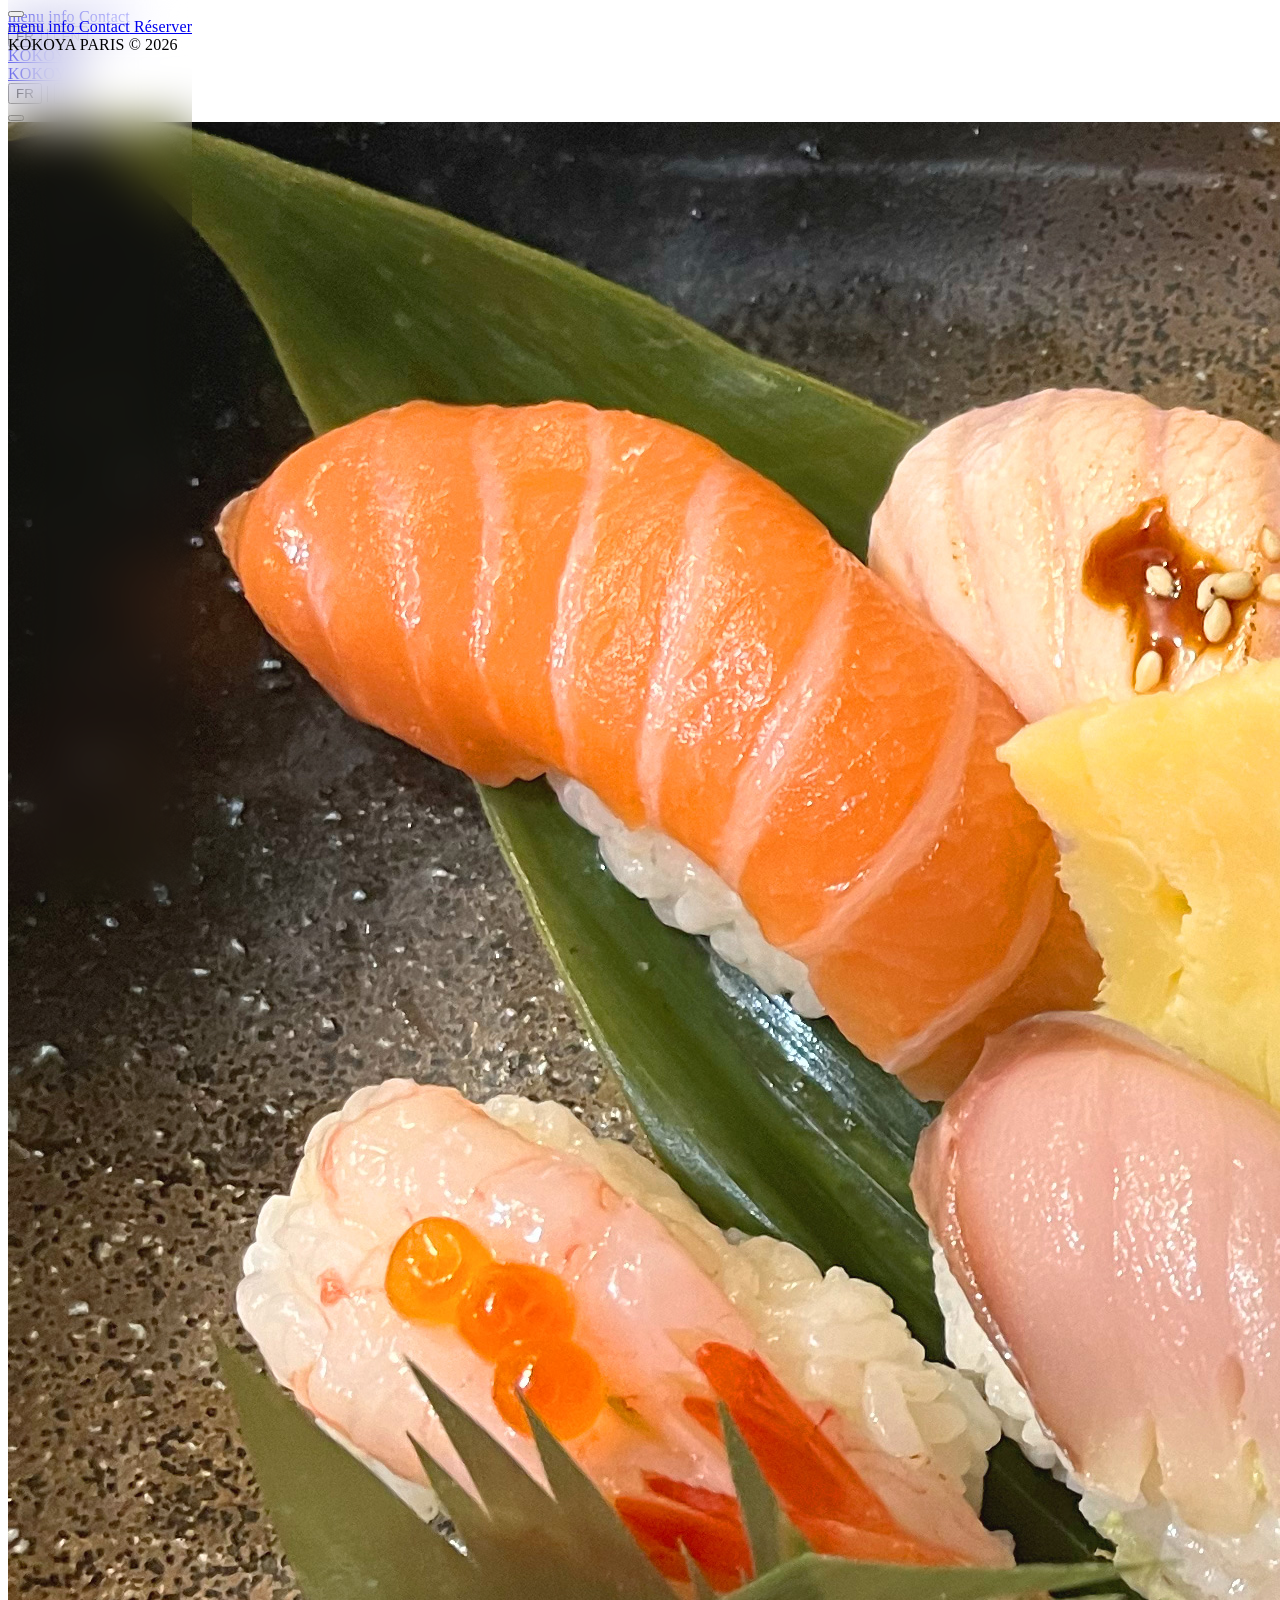
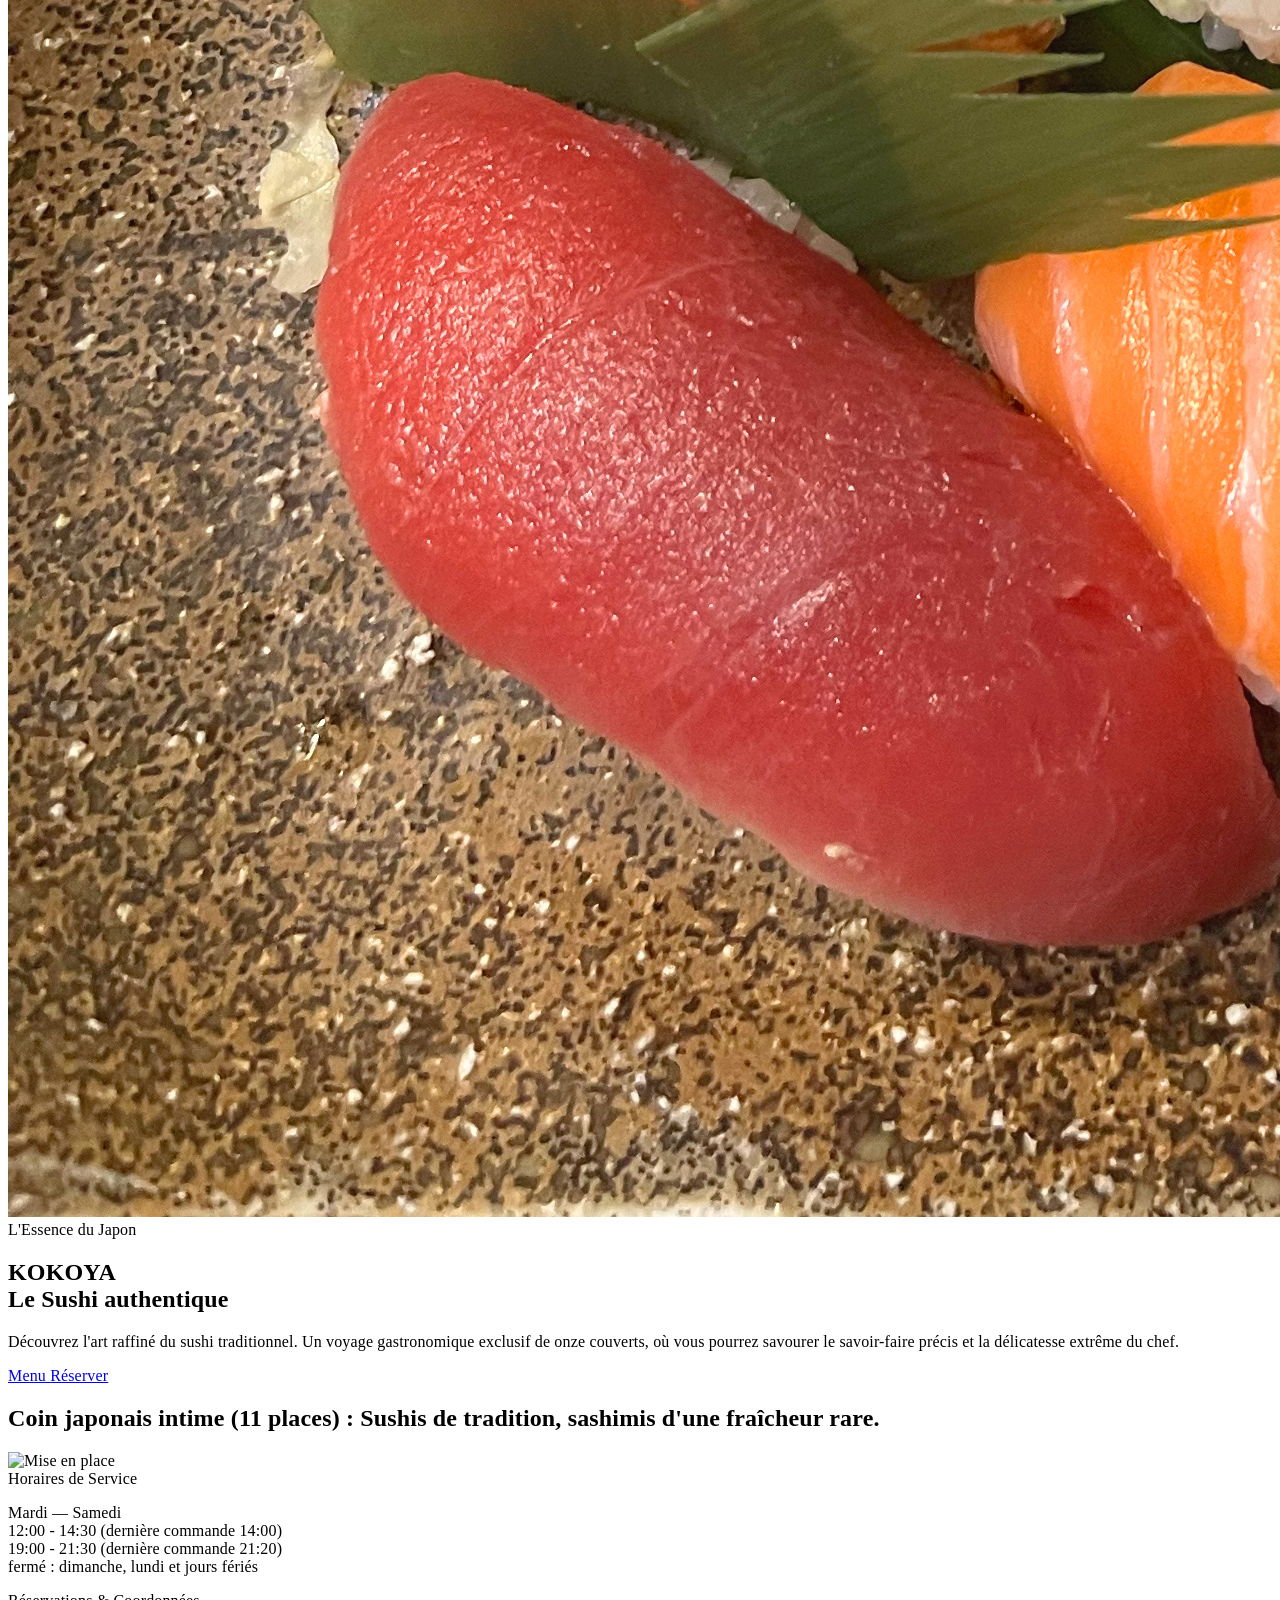
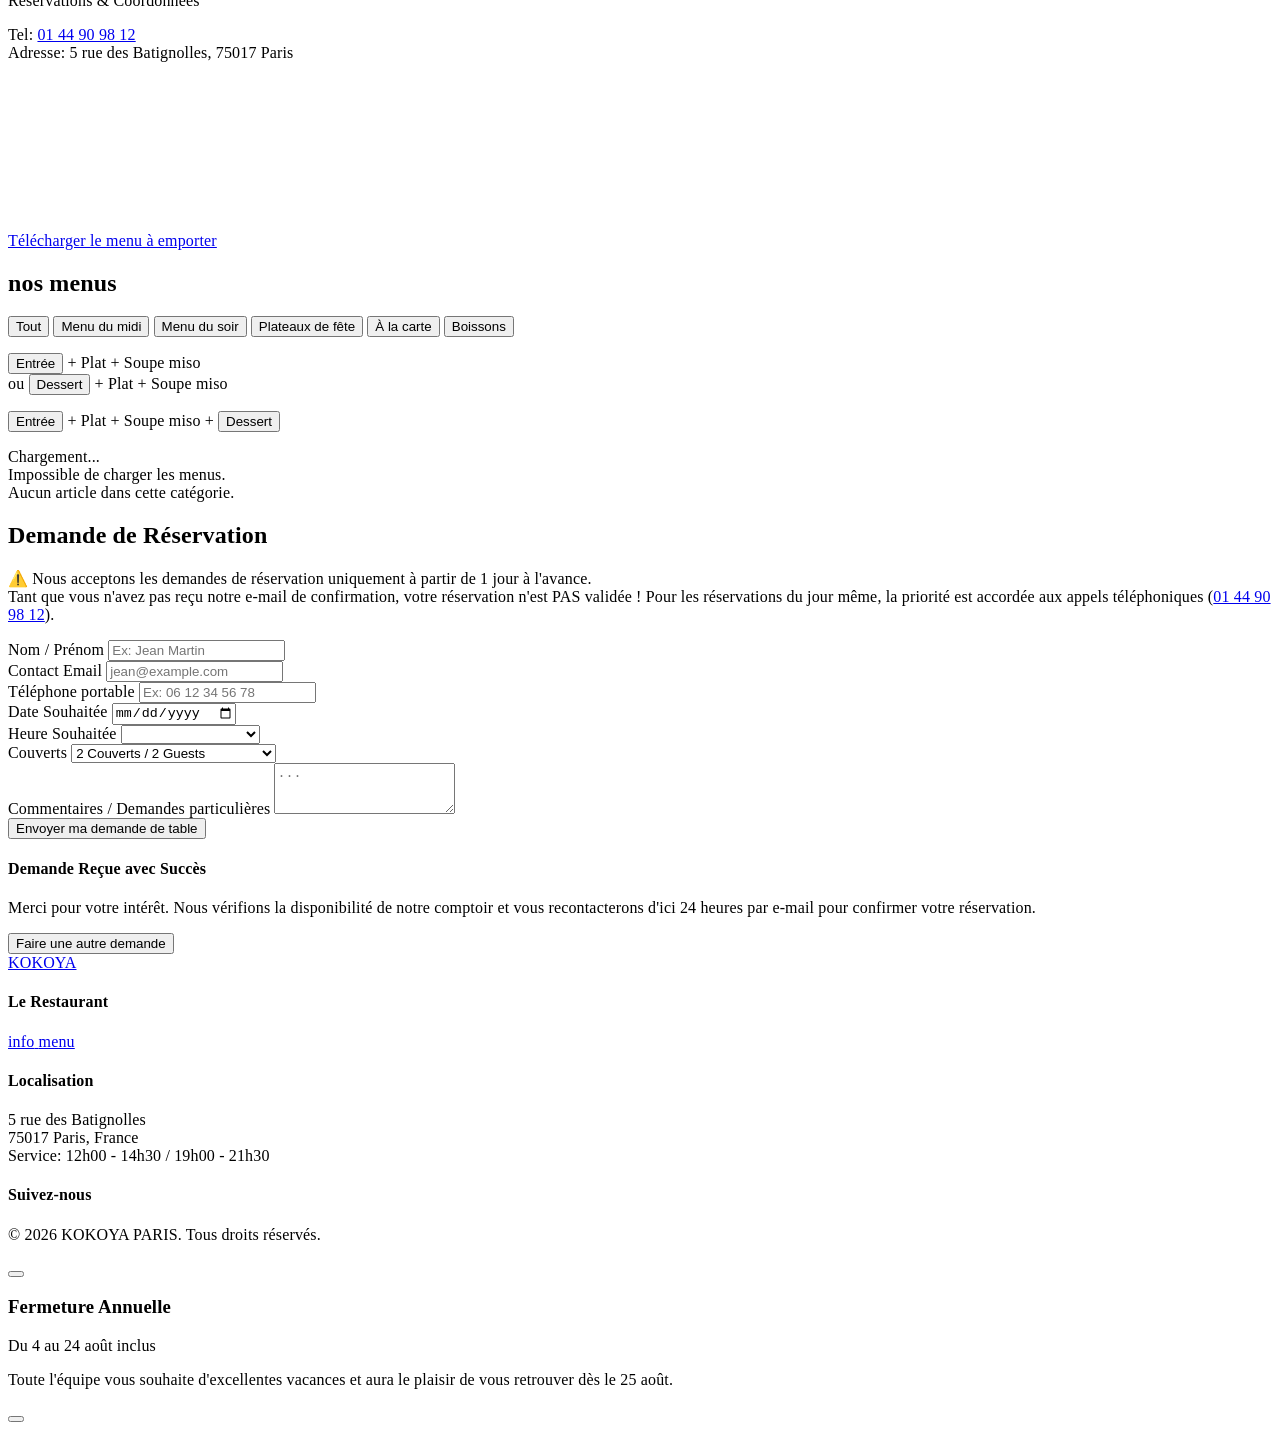
==== commit a4916bd7: "index" ====
--- a/index.html
+++ b/index.html
@@ -567,42 +567,32 @@
 
     <!-- ==================== VACATION POPUP (COMPACT & SEETHROUGH) ==================== -->
     <div id="vacation-popup" class="fixed inset-0 z-[100] flex items-center justify-center p-4">
-      <div id="vacation-popup-backdrop" class="absolute inset-0 bg-neutral-950/40 backdrop-blur-[2px]"></div>
-      <div class="relative bg-white/95 rounded-xl shadow-xl max-w-md w-full p-6 md:p-8 border border-neutral-200/80 text-center space-y-4">
-        <button type="button" id="vacation-popup-close" class="absolute top-3 right-3 text-xl text-neutral-400 hover:text-neutral-900 transition-colors">
+      <div id="vacation-popup-backdrop" class="absolute inset-0 backdrop-blur-sm"></div>
+      <div class="relative bg-white/97 rounded-2xl shadow-2xl max-w-xs w-full px-6 pt-10 pb-7 border border-neutral-100 text-center space-y-3">
+
+        <!-- Close button: large -->
+        <button type="button" id="vacation-popup-close" class="absolute top-3 right-3 text-3xl text-neutral-400 hover:text-neutral-900 transition-colors leading-none">
           <i class="ri-close-line"></i>
         </button>
 
-        <div class="inline-flex items-center justify-center w-10 h-10 rounded-full bg-bronze-50 text-bronze-300 text-xl mx-auto">
-          <i class="ri-calendar-event-line"></i>
-        </div>
-
+        <!-- Main text: large & prominent -->
         <div class="space-y-1">
-          <h3 class="text-lg font-bold text-neutral-900 tracking-[0.05em] uppercase">
+          <h3 class="text-2xl md:text-3xl font-bold text-neutral-900 tracking-[0.03em] leading-tight">
             <span lang="fr">Fermeture Annuelle</span>
             <span lang="en">Annual Closure</span>
           </h3>
-          <p class="text-sm font-semibold text-bronze-500">
+          <p class="text-xl md:text-2xl font-bold text-bronze-400 tracking-[0.02em]">
             <span lang="fr">Du 4 au 24 août inclus</span>
-            <span lang="en">From August 4th to 24th inclusive</span>
+            <span lang="en">August 4th – 24th</span>
           </p>
         </div>
 
-        <div class="border-t border-b border-neutral-100 py-3 text-neutral-600 text-xs md:text-sm leading-relaxed font-light">
-          <p lang="fr">
-            Nous aussi, nous avons besoin de repos !<br>
-            Toute l'équipe vous souhaite d'excellentes vacances et aura le plaisir de vous retrouver dès le 25 août.
-          </p>
-          <p lang="en">
-            We also need a little break!<br>
-            The whole team wishes you a wonderful summer and looks forward to welcoming you back on August 25th.
-          </p>
-        </div>
-
-        <button type="button" onclick="closeVacationPopup()" class="w-full py-2.5 bg-neutral-950 hover:bg-bronze-300 text-white text-[11px] uppercase tracking-[0.2em] font-bold rounded-lg transition-all duration-300">
-          <span lang="fr">Compris</span>
-          <span lang="en">Got it</span>
-        </button>
+        <!-- Small message -->
+        <p class="text-xs text-neutral-500 leading-relaxed font-light pt-1">
+          <span lang="fr">Toute l'équipe vous souhaite d'excellentes vacances et aura le plaisir de vous retrouver dès le 25 août.</span>
+          <span lang="en">The whole team wishes you a wonderful summer and looks forward to welcoming you back on August 25th.</span>
+        </p>
+
       </div>
     </div>
 
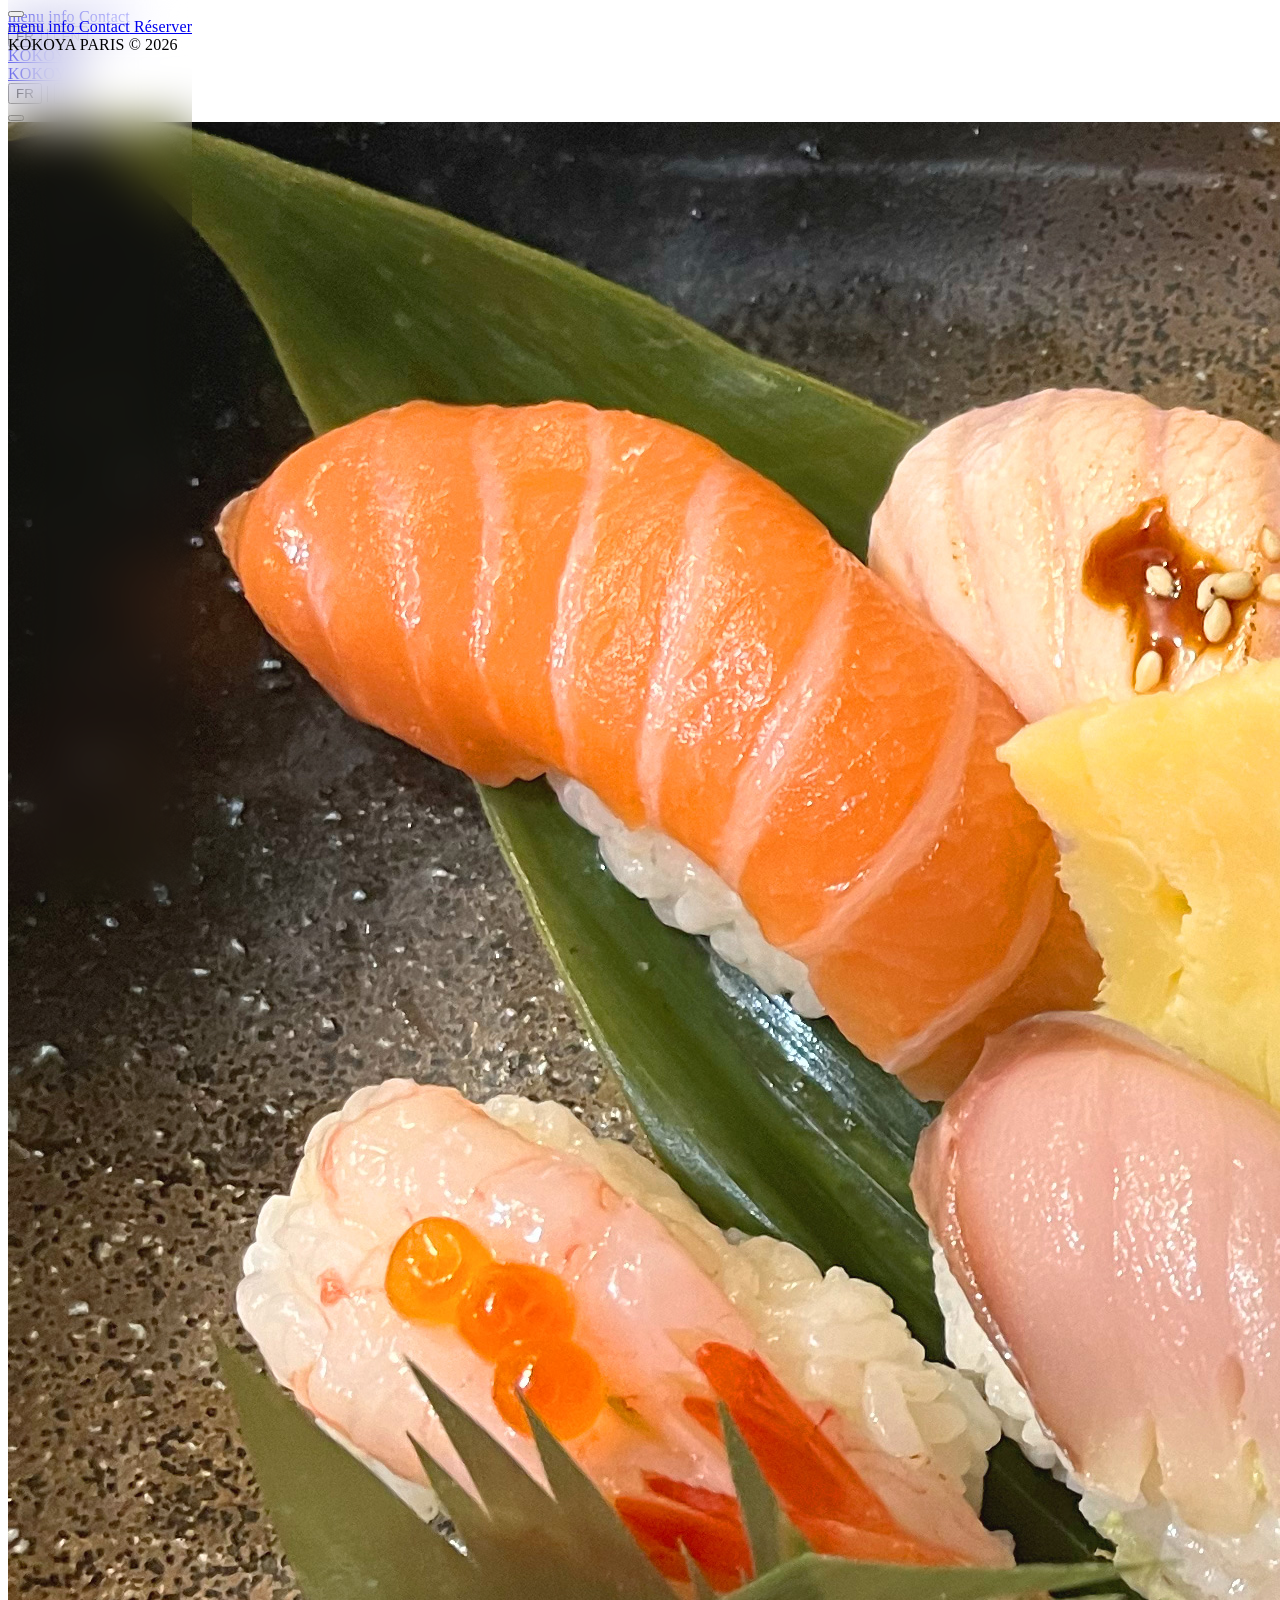
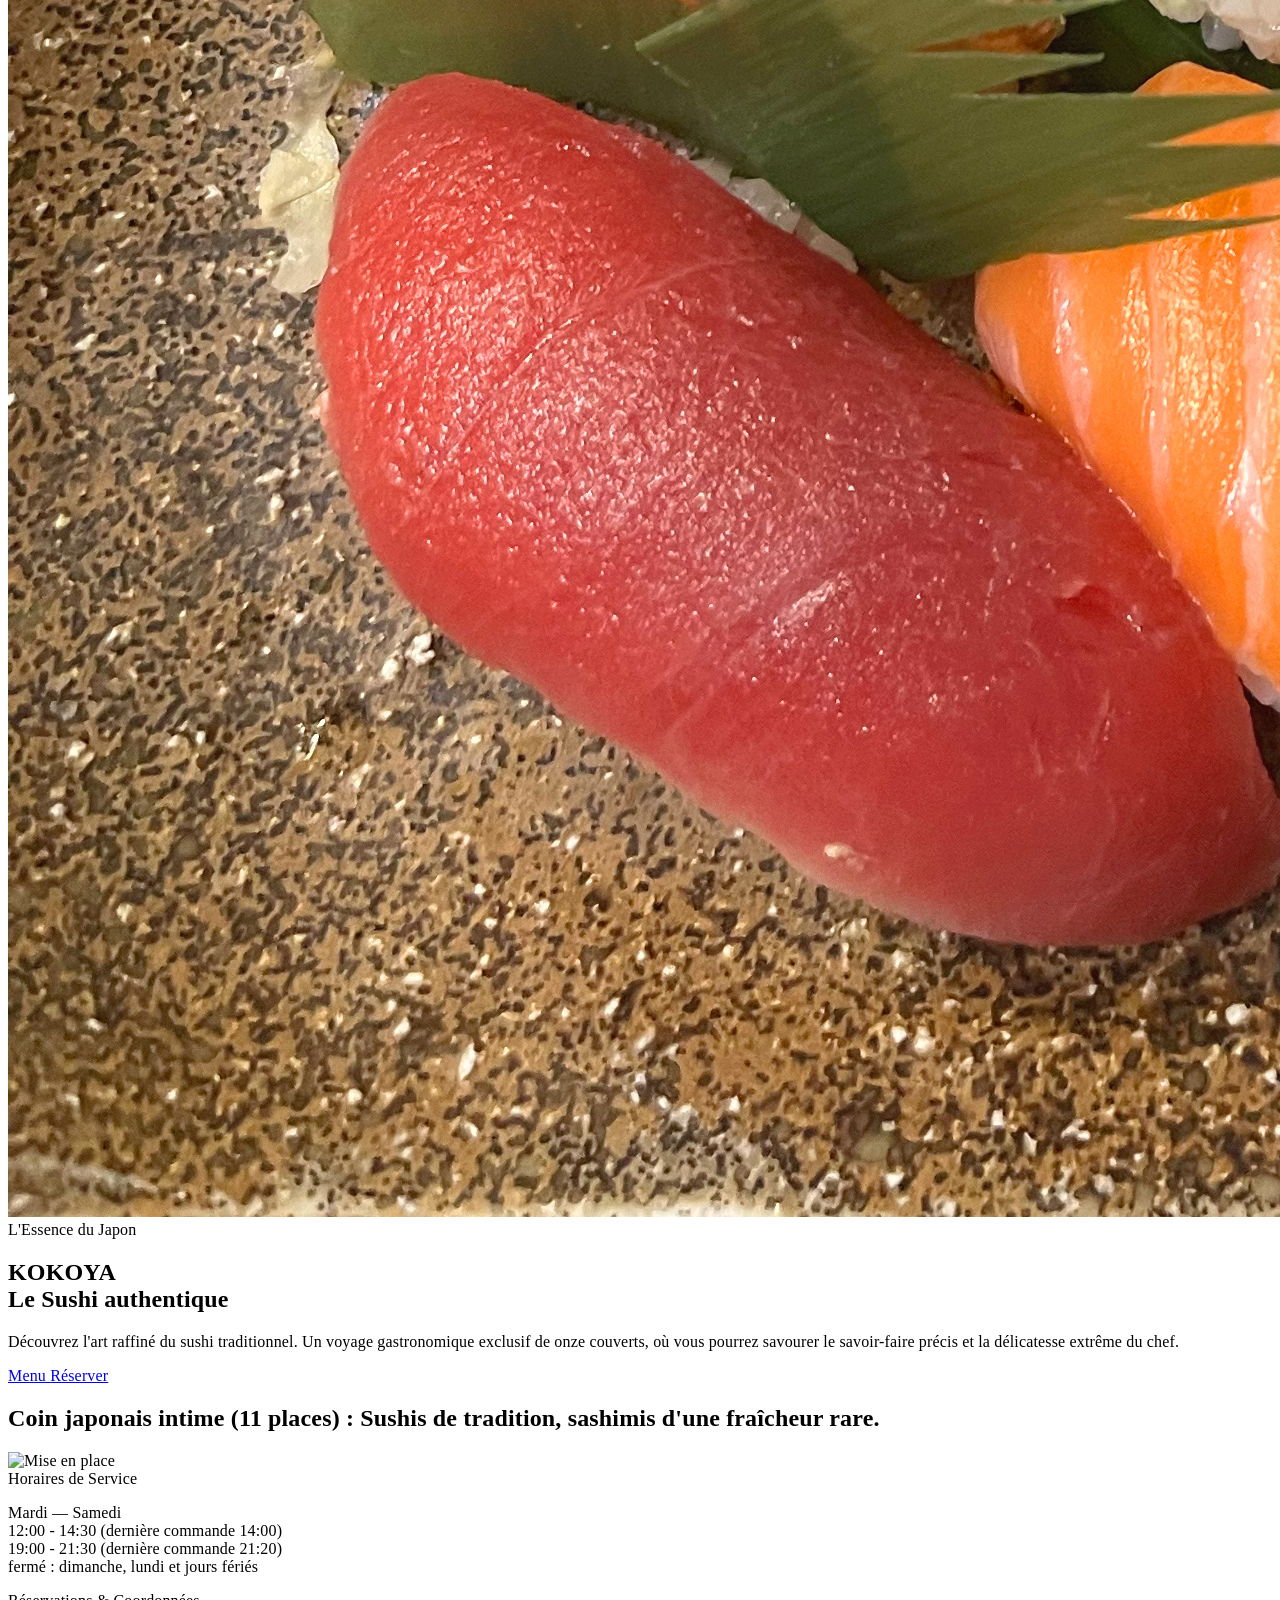
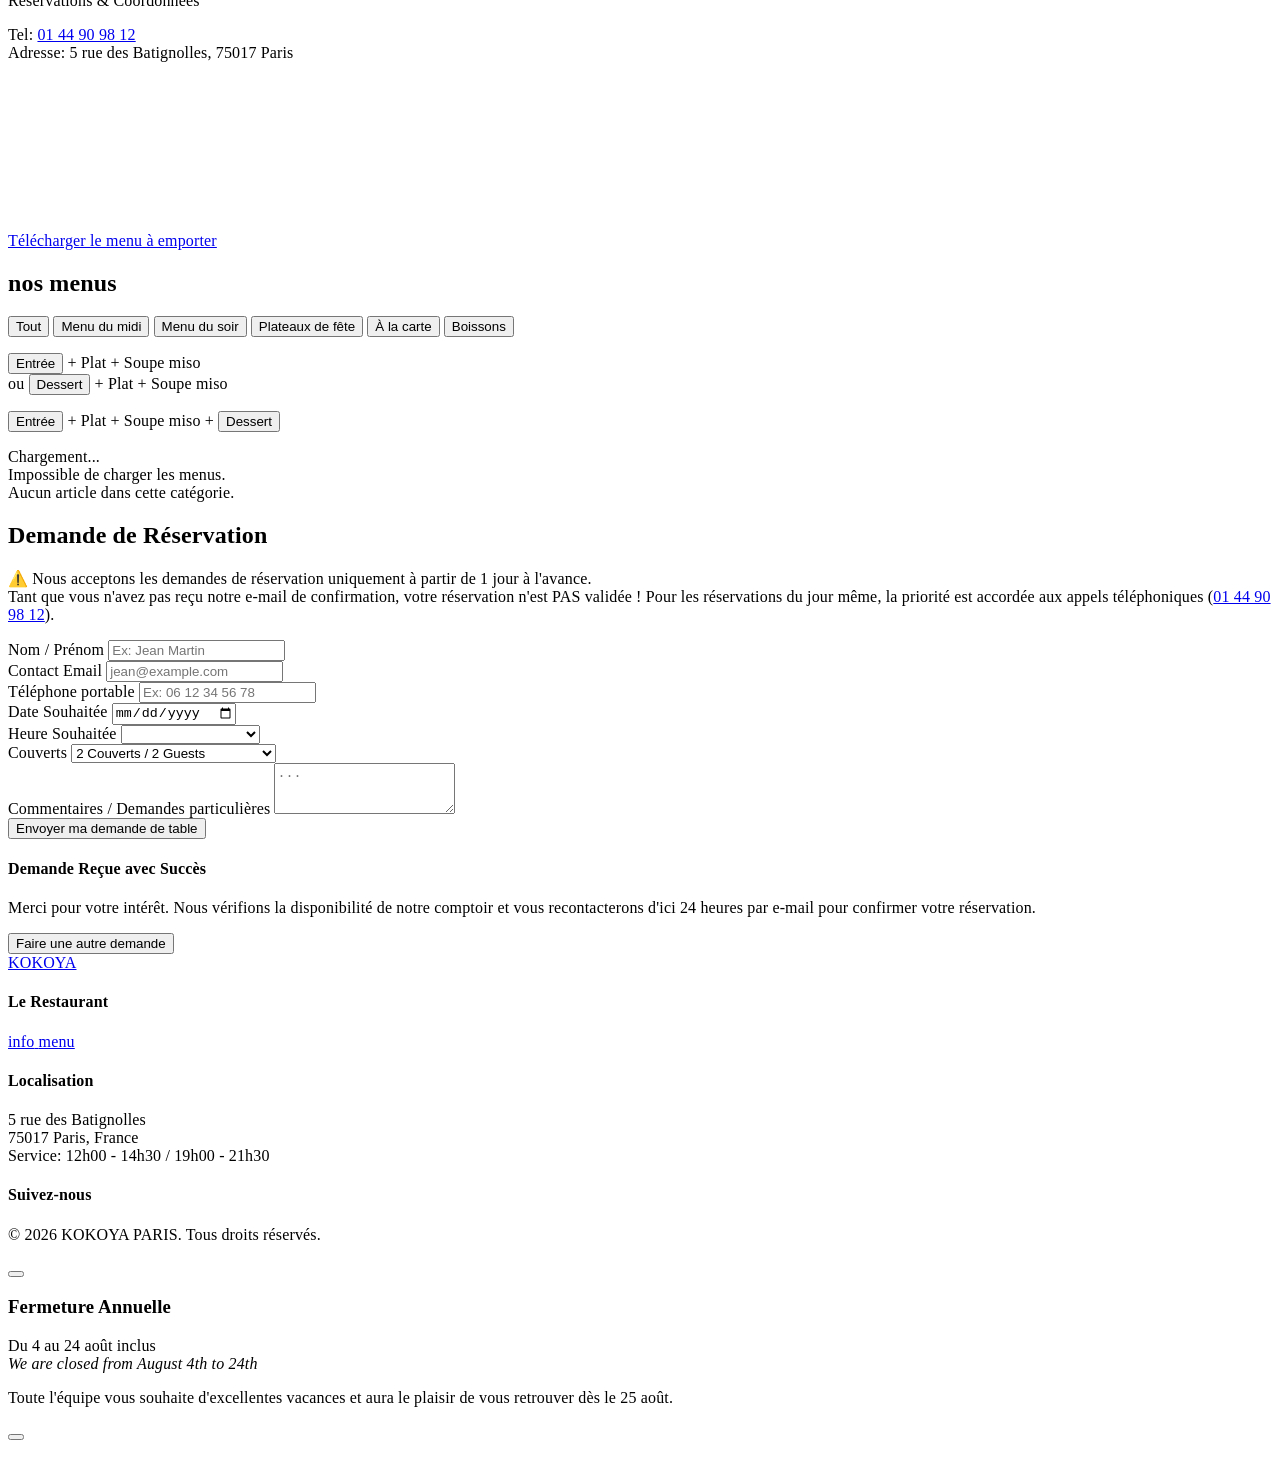
==== commit 2fbd8774: "index" ====
--- a/index.html
+++ b/index.html
@@ -568,7 +568,7 @@
     <!-- ==================== VACATION POPUP (COMPACT & SEETHROUGH) ==================== -->
     <div id="vacation-popup" class="fixed inset-0 z-[100] flex items-center justify-center p-4">
       <div id="vacation-popup-backdrop" class="absolute inset-0 backdrop-blur-sm"></div>
-      <div class="relative bg-white/97 rounded-2xl shadow-2xl max-w-xs w-full px-6 pt-10 pb-7 border border-neutral-100 text-center space-y-3">
+      <div class="relative bg-white/90 backdrop-blur-sm rounded-2xl shadow-2xl max-w-xs w-full px-6 pt-10 pb-7 border border-neutral-100 text-center space-y-3">
 
         <!-- Close button: large -->
         <button type="button" id="vacation-popup-close" class="absolute top-3 right-3 text-3xl text-neutral-400 hover:text-neutral-900 transition-colors leading-none">
@@ -582,7 +582,8 @@
             <span lang="en">Annual Closure</span>
           </h3>
           <p class="text-xl md:text-2xl font-bold text-bronze-400 tracking-[0.02em]">
-            <span lang="fr">Du 4 au 24 août inclus</span>
+            <span lang="fr">Du 4 au 24 août inclus <br>
+            <i>We are closed from August 4th to 24th</i></span>
             <span lang="en">August 4th – 24th</span>
           </p>
         </div>
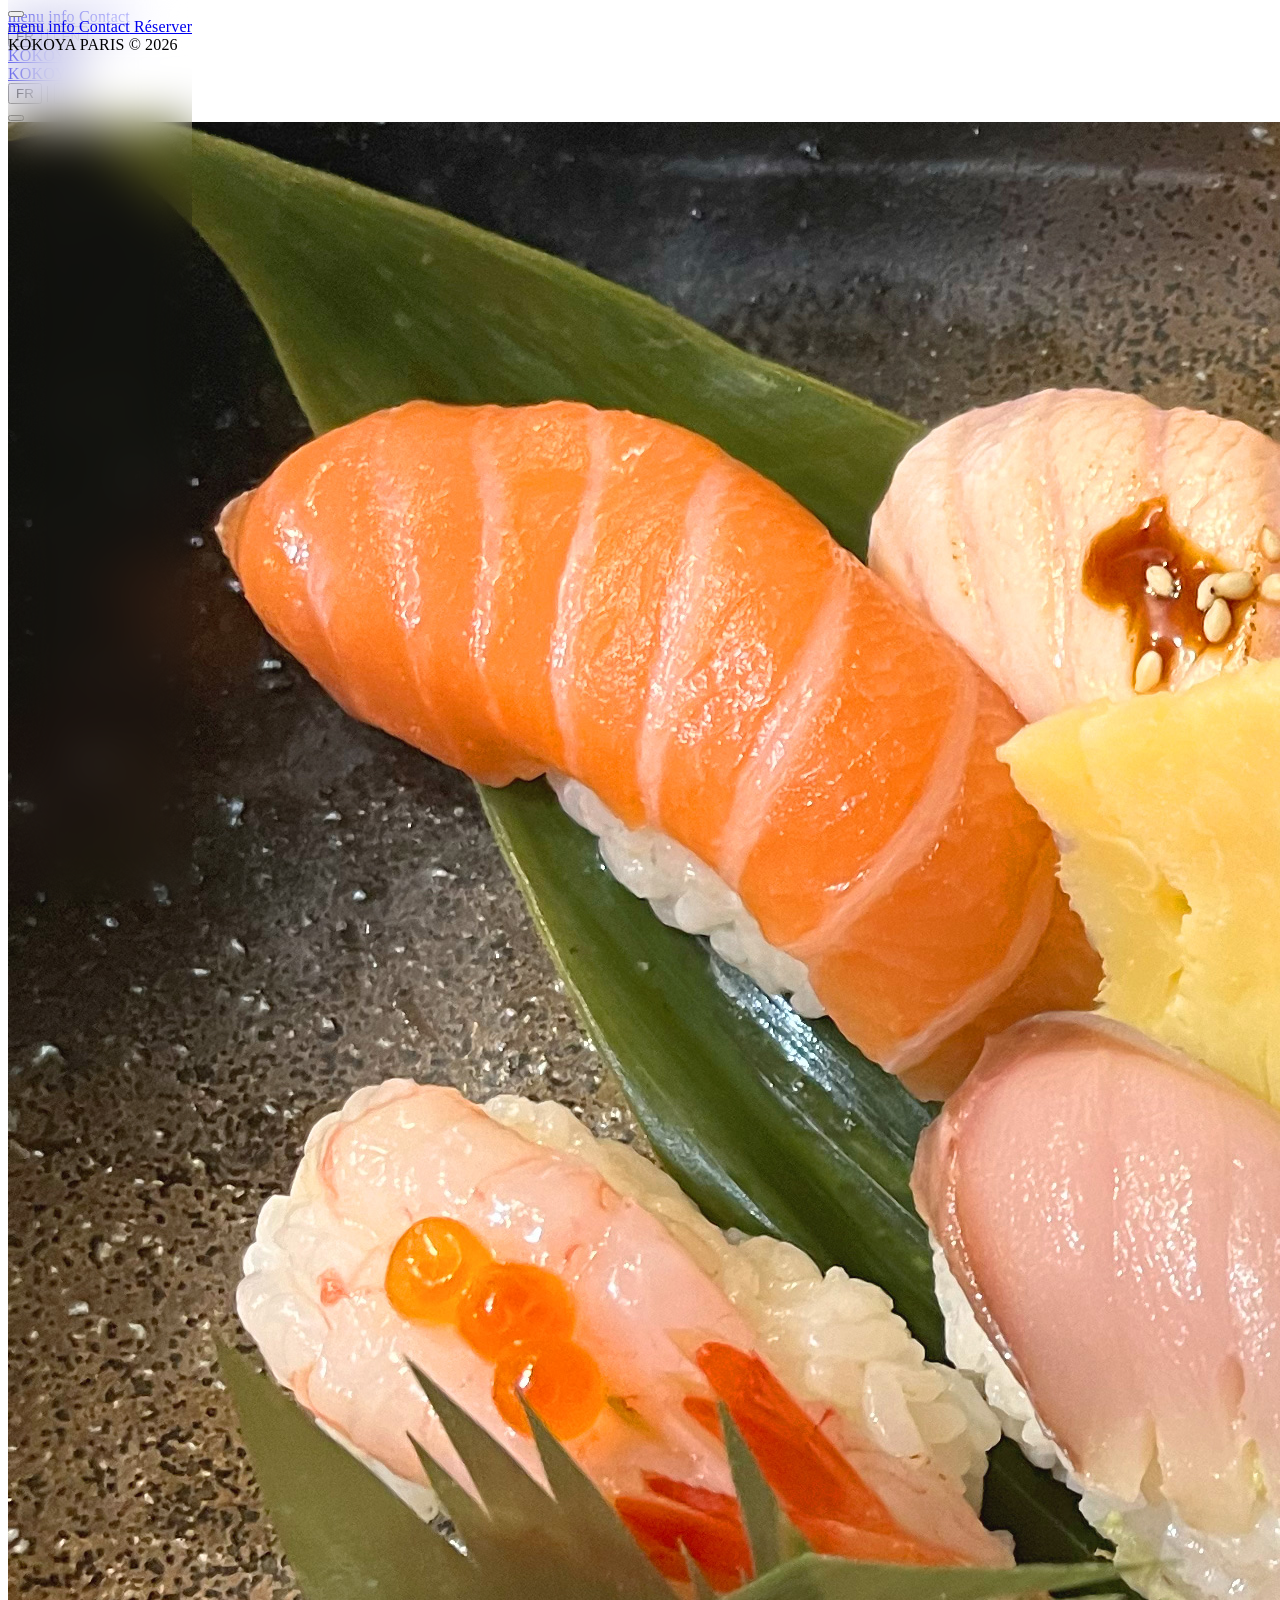
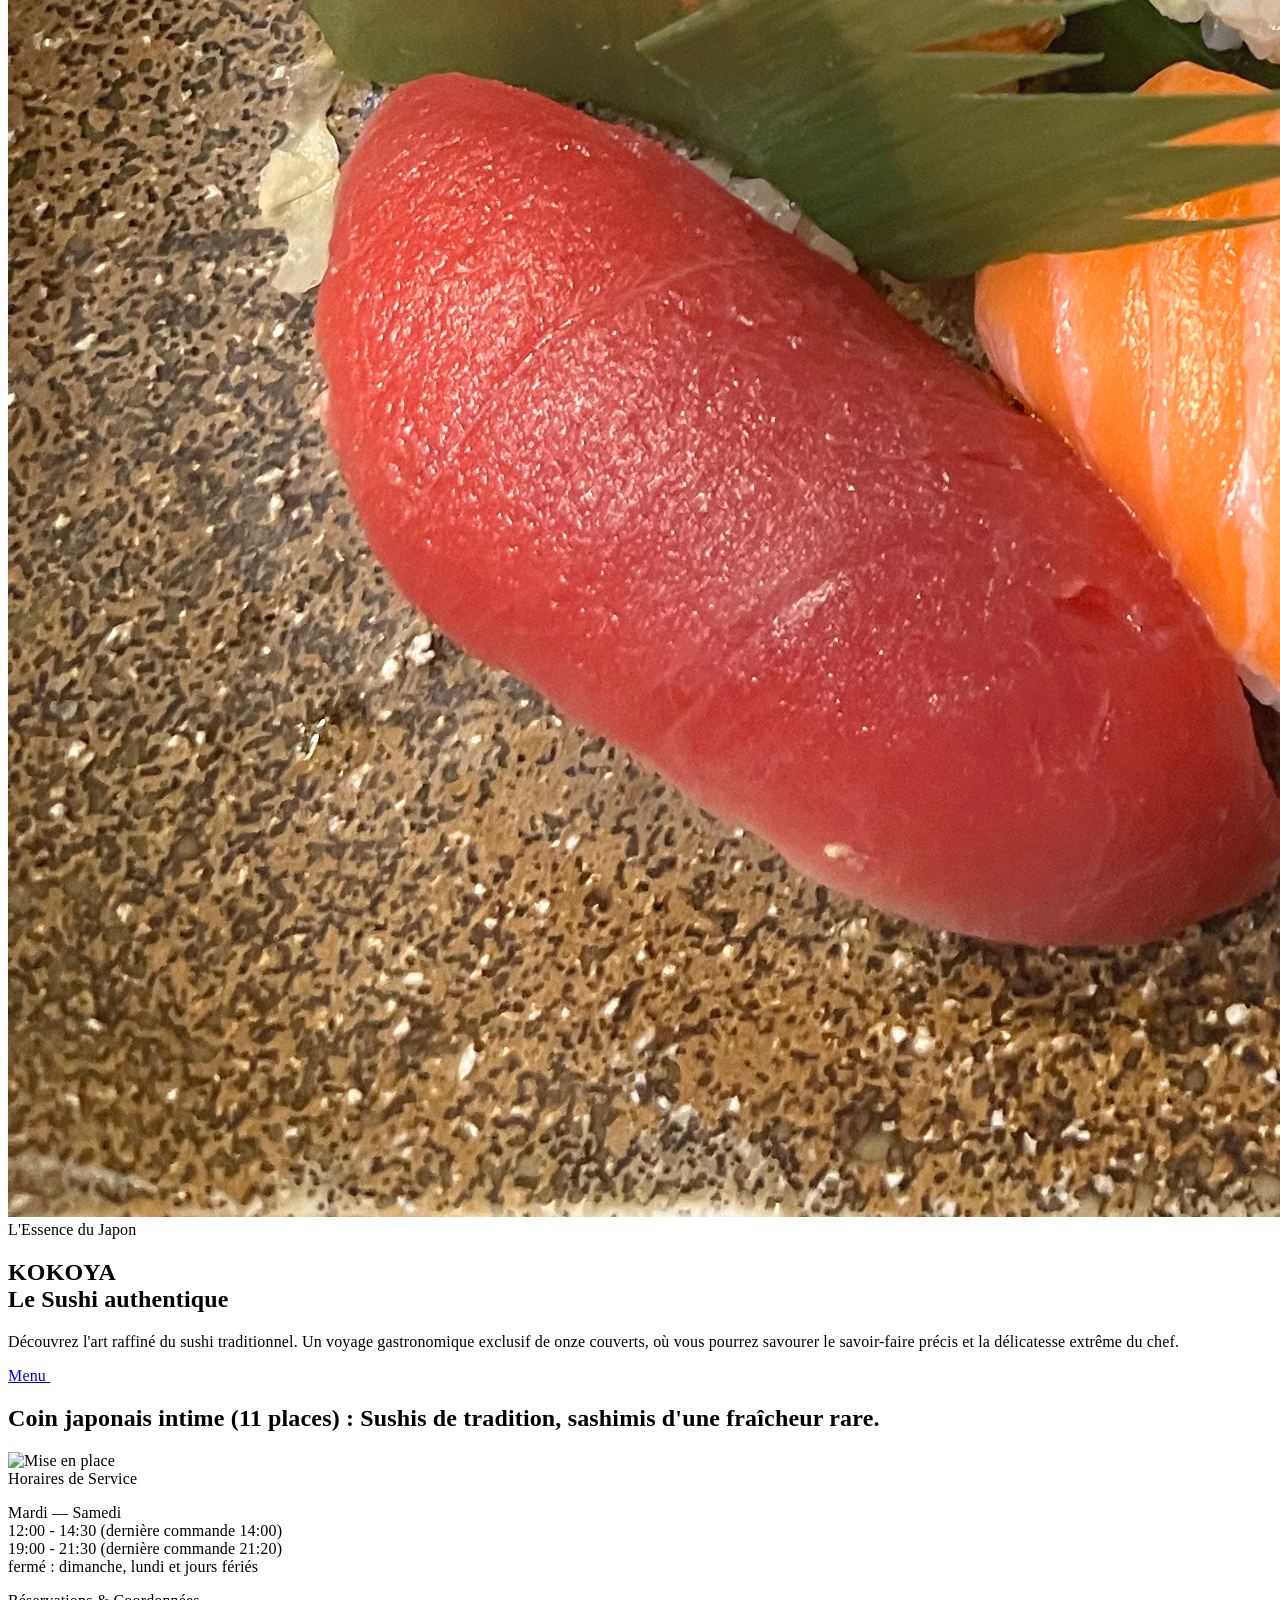
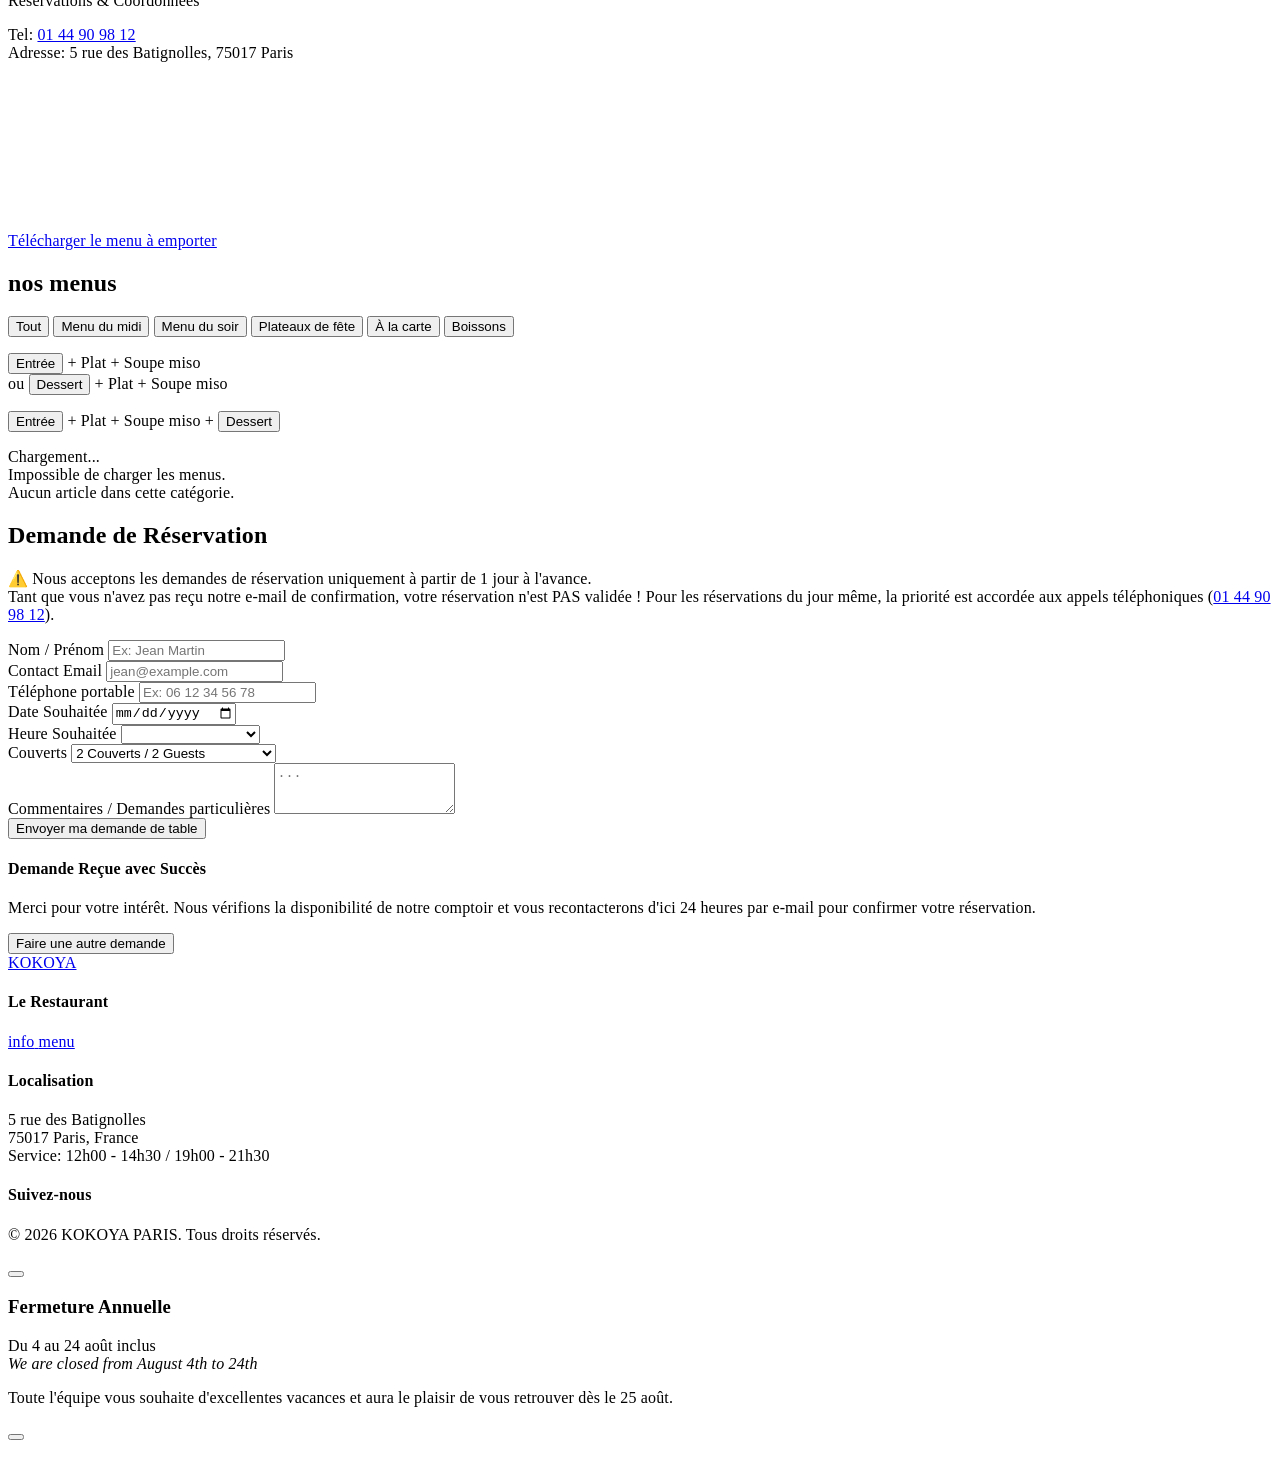
==== commit 429093ec: "index" ====
--- a/index.html
+++ b/index.html
@@ -579,12 +579,10 @@
         <div class="space-y-1">
           <h3 class="text-2xl md:text-3xl font-bold text-neutral-900 tracking-[0.03em] leading-tight">
             <span lang="fr">Fermeture Annuelle</span>
-            <span lang="en">Annual Closure</span>
           </h3>
           <p class="text-xl md:text-2xl font-bold text-bronze-400 tracking-[0.02em]">
             <span lang="fr">Du 4 au 24 août inclus <br>
             <i>We are closed from August 4th to 24th</i></span>
-            <span lang="en">August 4th – 24th</span>
           </p>
         </div>
 
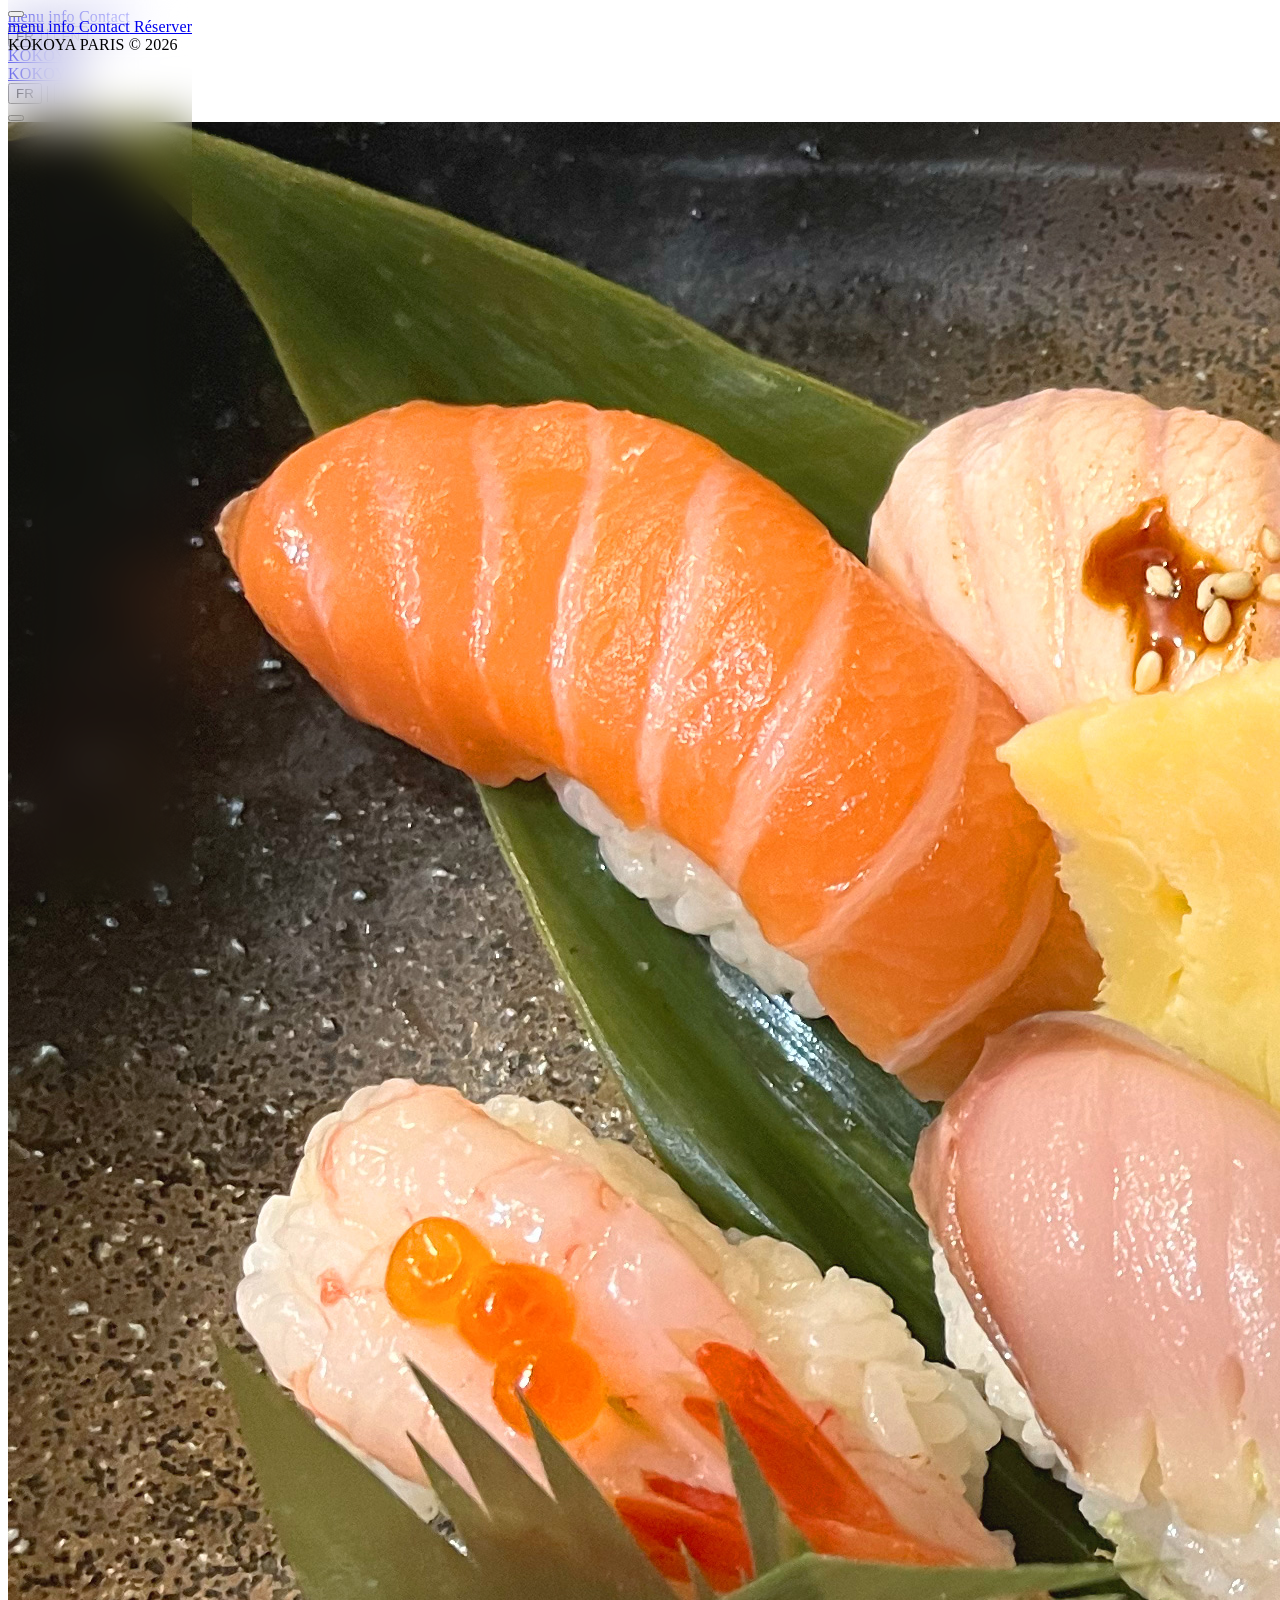
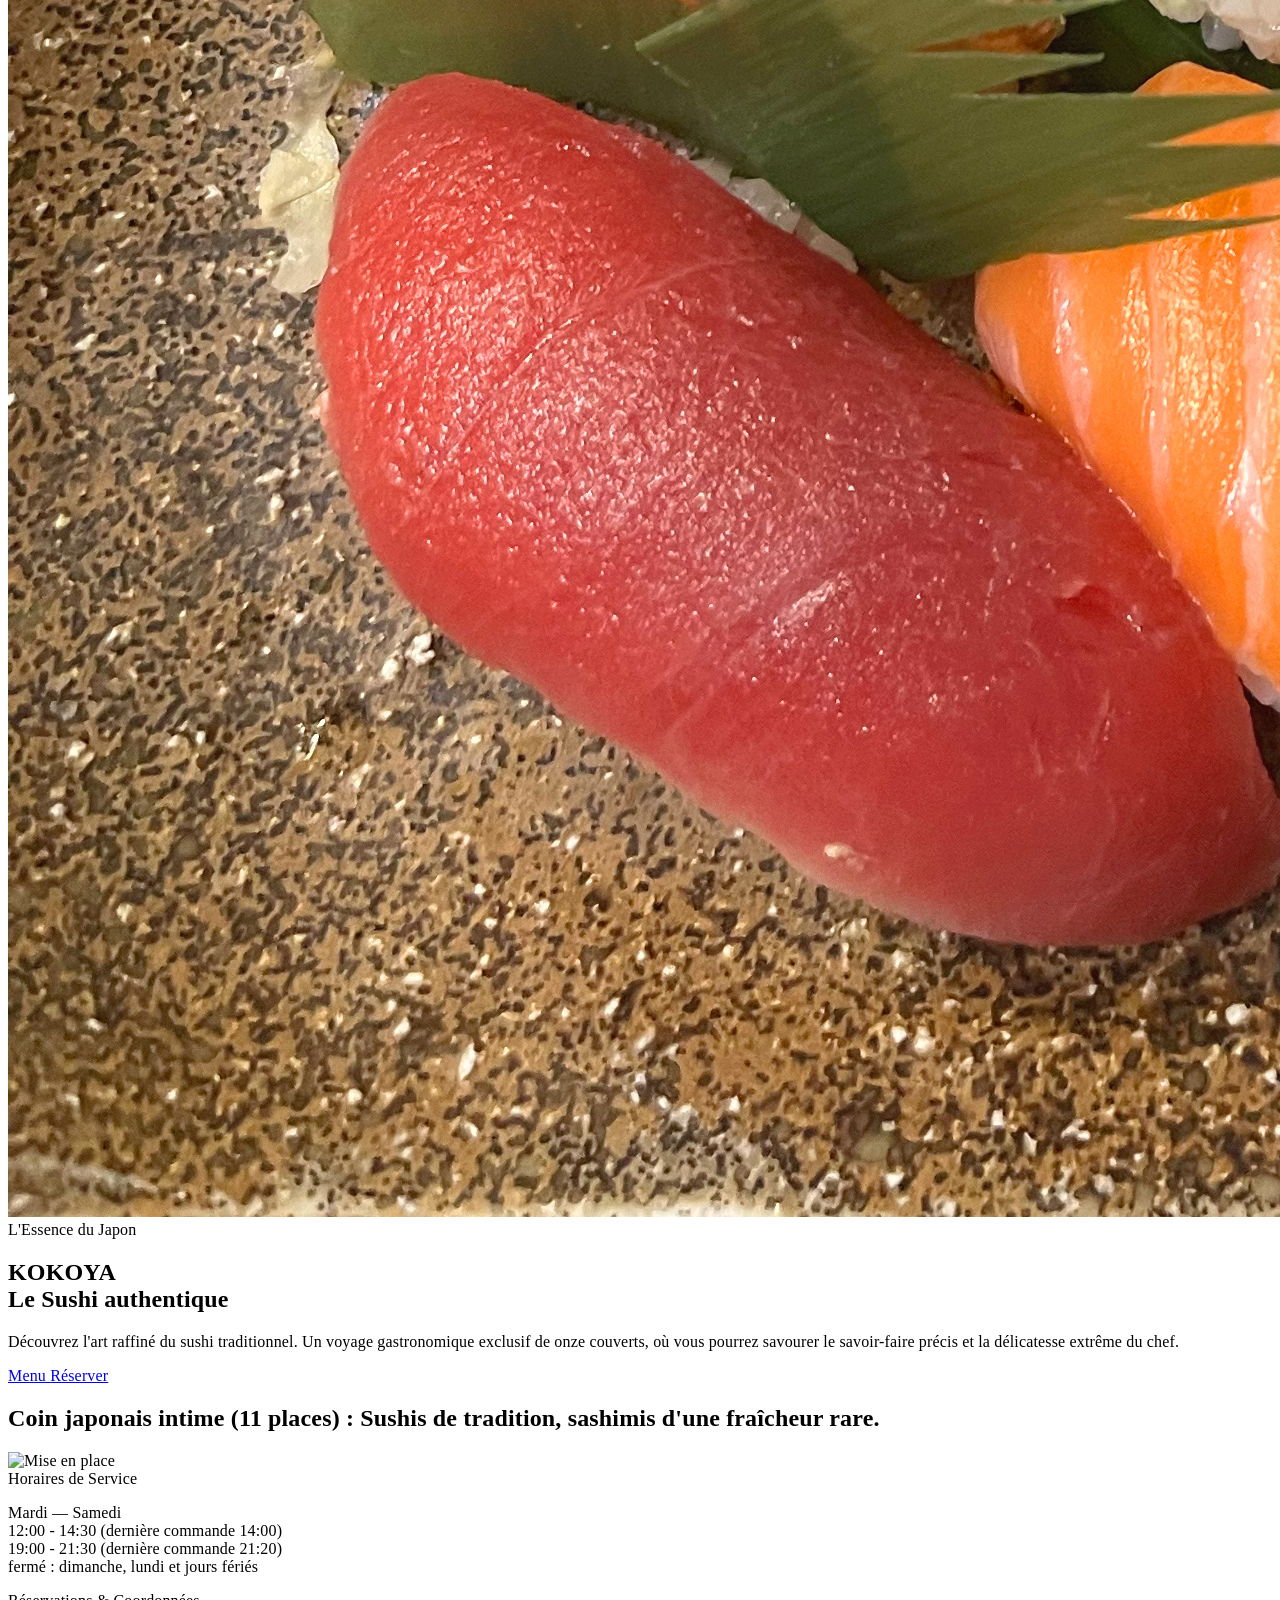
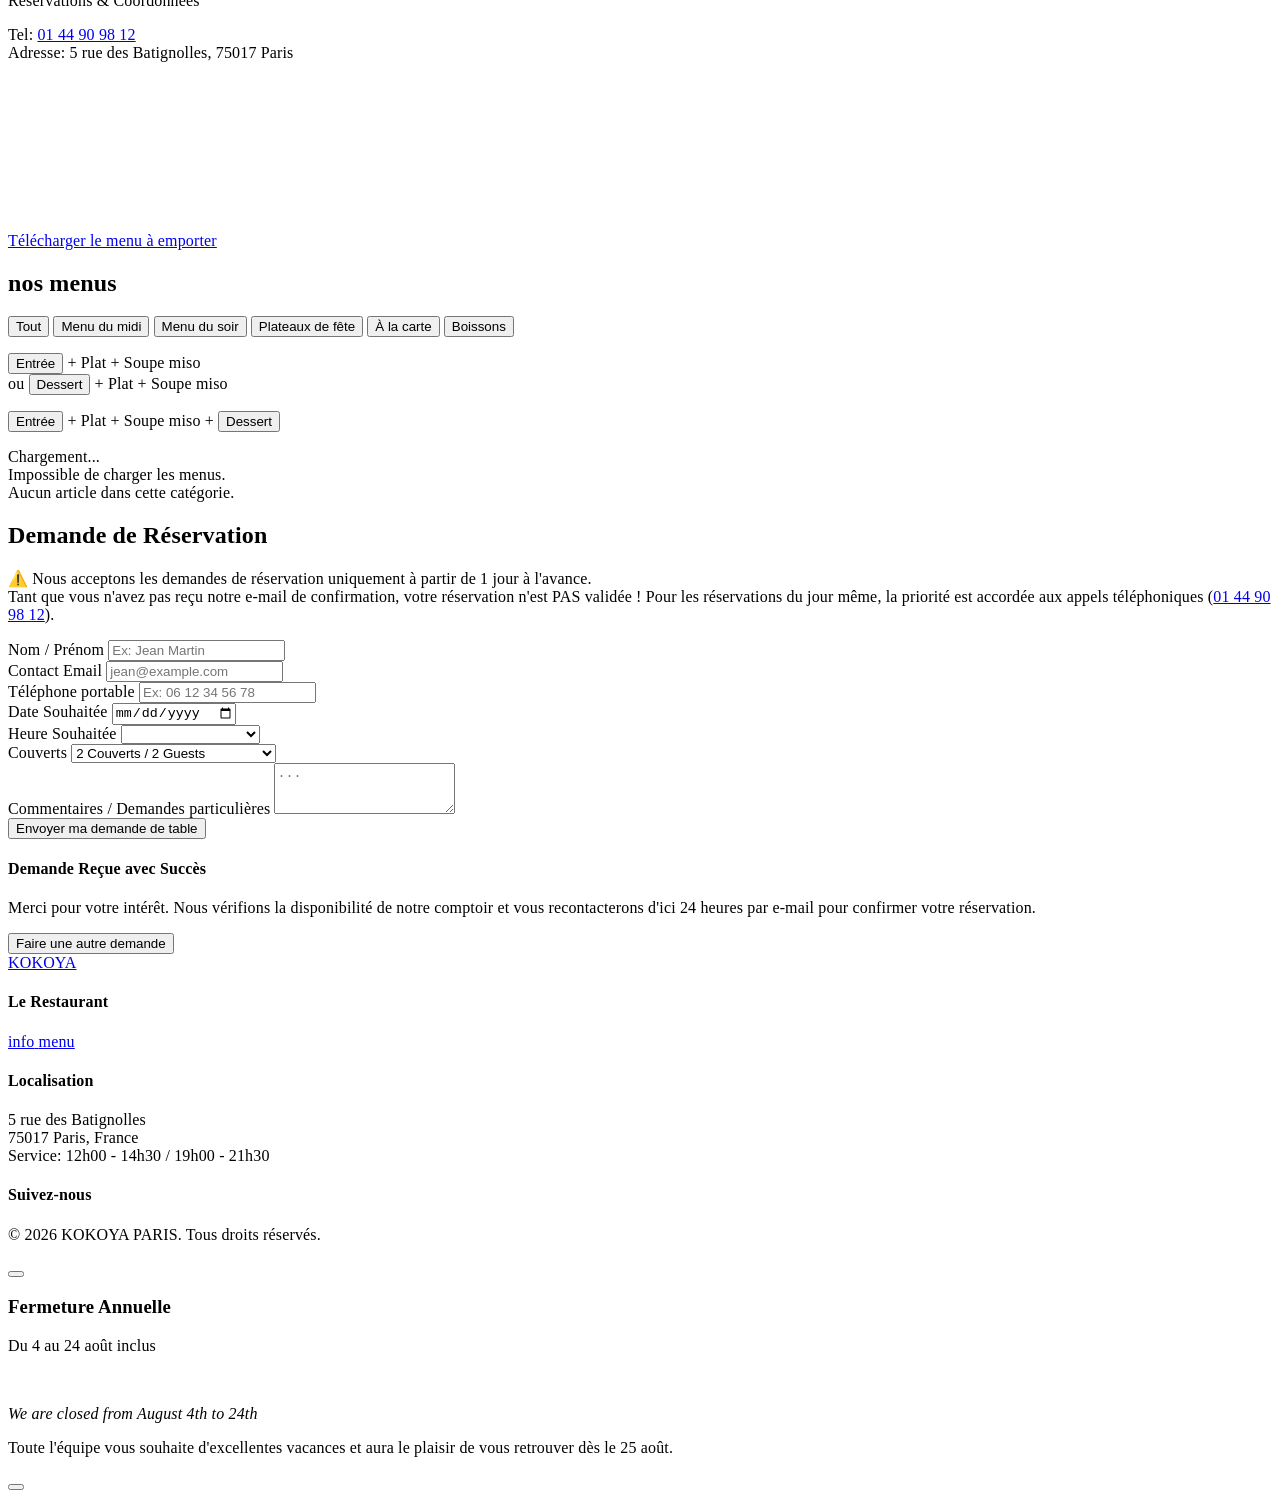
==== commit a256eb19: "index" ====
--- a/index.html
+++ b/index.html
@@ -581,9 +581,9 @@
             <span lang="fr">Fermeture Annuelle</span>
           </h3>
           <p class="text-xl md:text-2xl font-bold text-bronze-400 tracking-[0.02em]">
-            <span lang="fr">Du 4 au 24 août inclus <br>
-            <i>We are closed from August 4th to 24th</i></span>
-          </p>
+            <span lang="fr">Du 4 au 24 août inclus </span></p><br>
+            <p class="text-base md:text-sm"><i>We are closed from August 4th to 24th</i></p>
+          
         </div>
 
         <!-- Small message -->
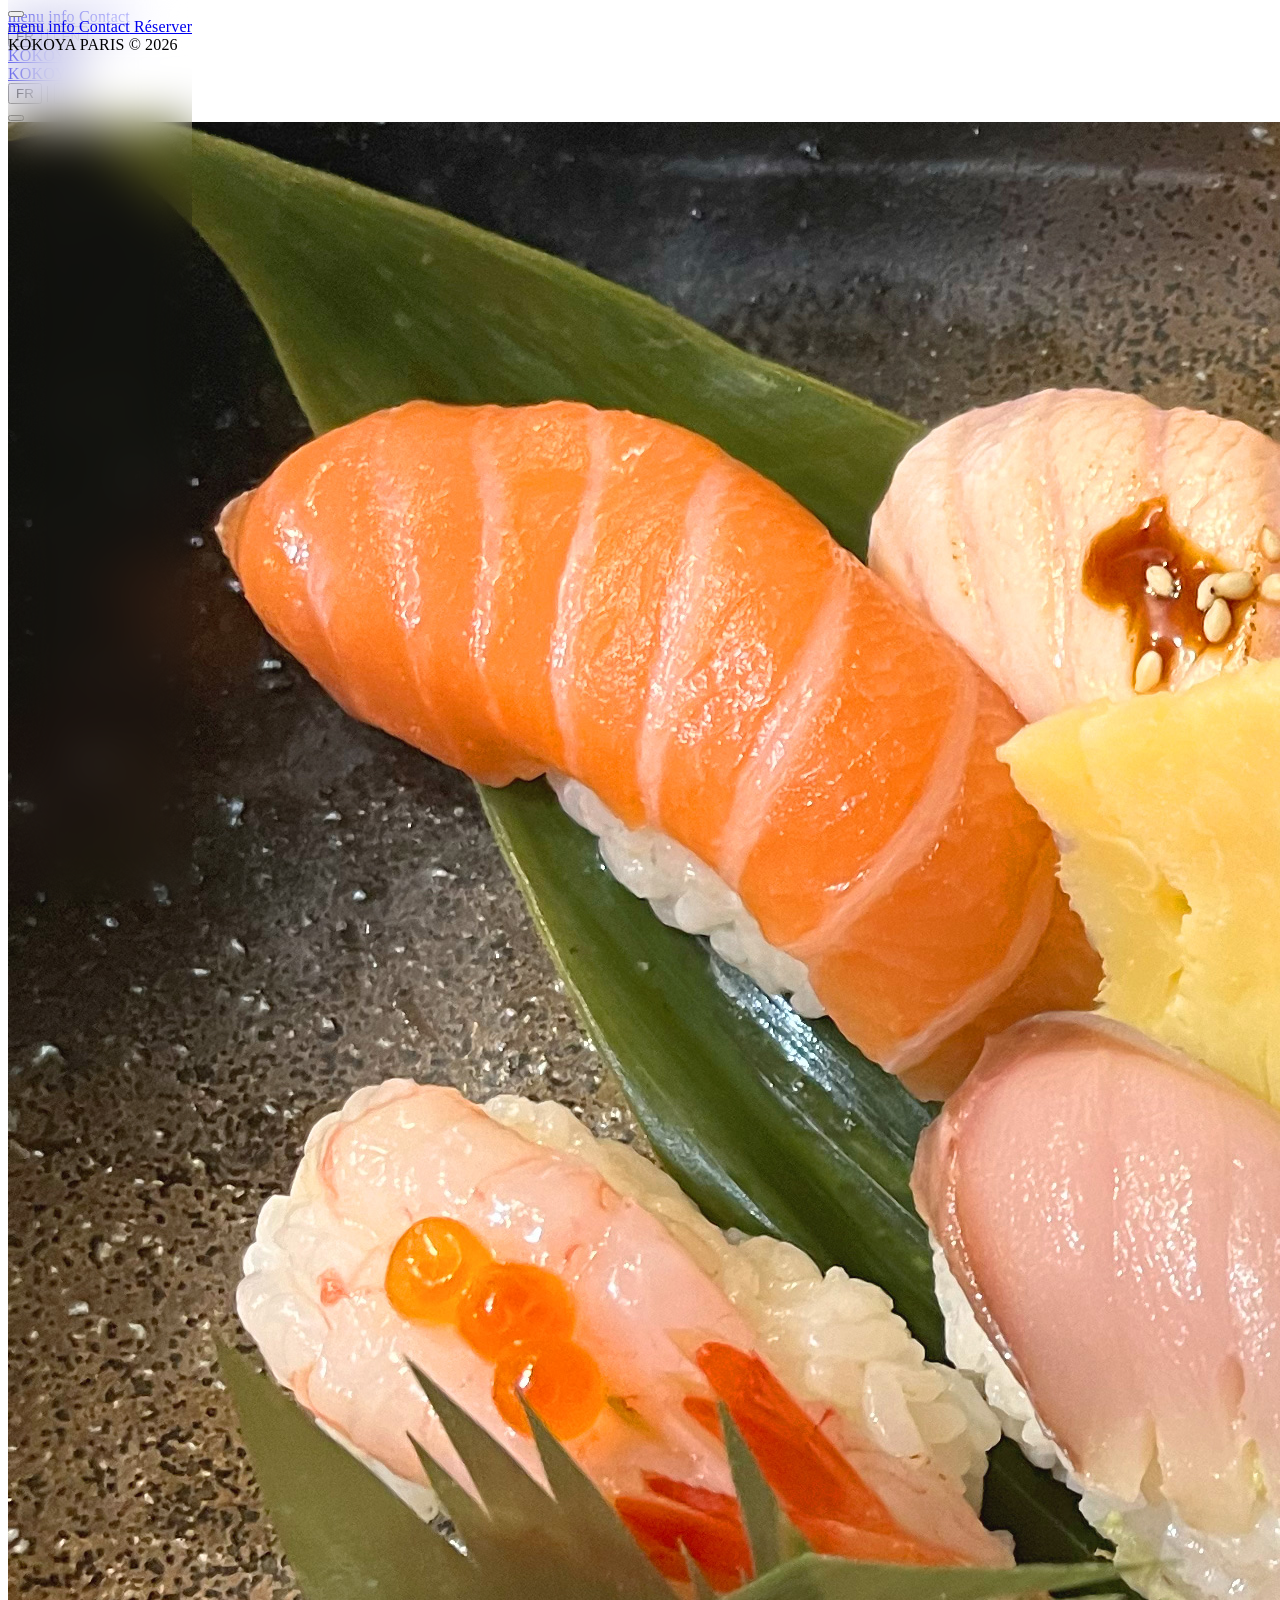
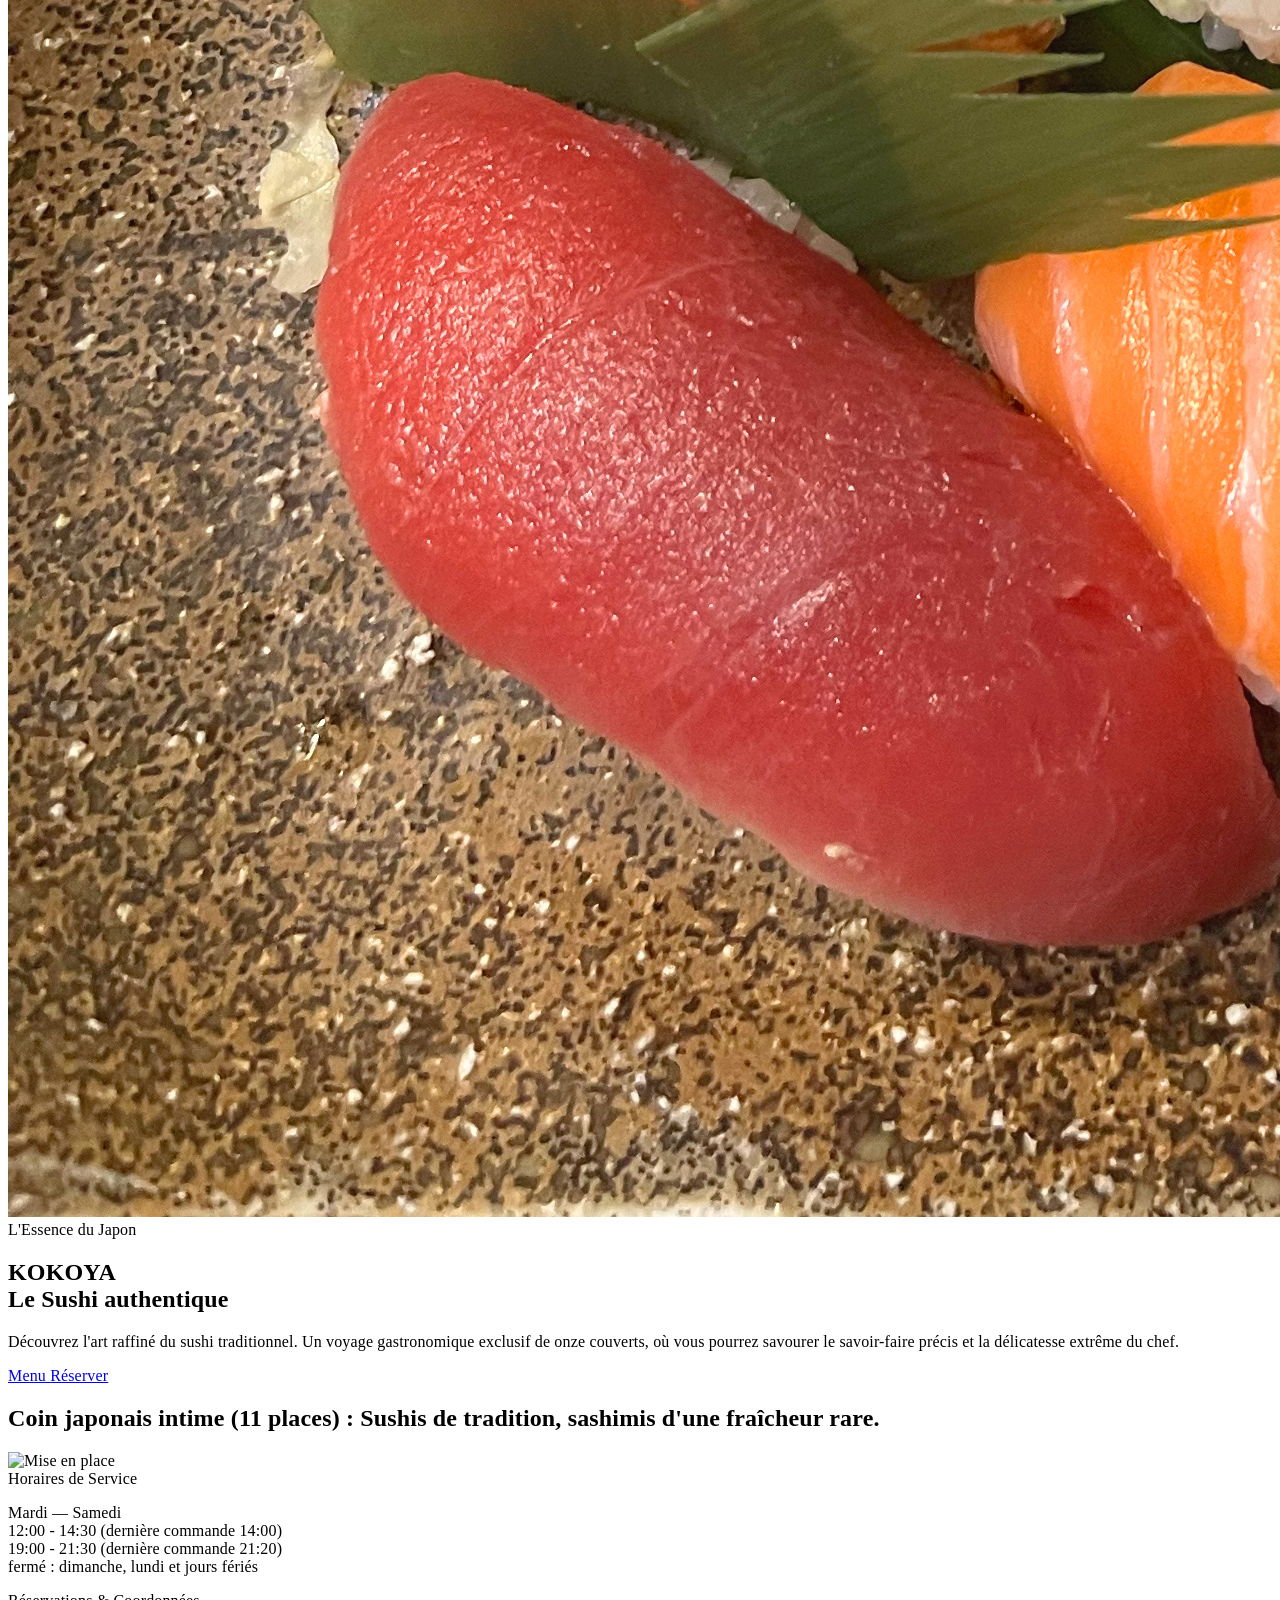
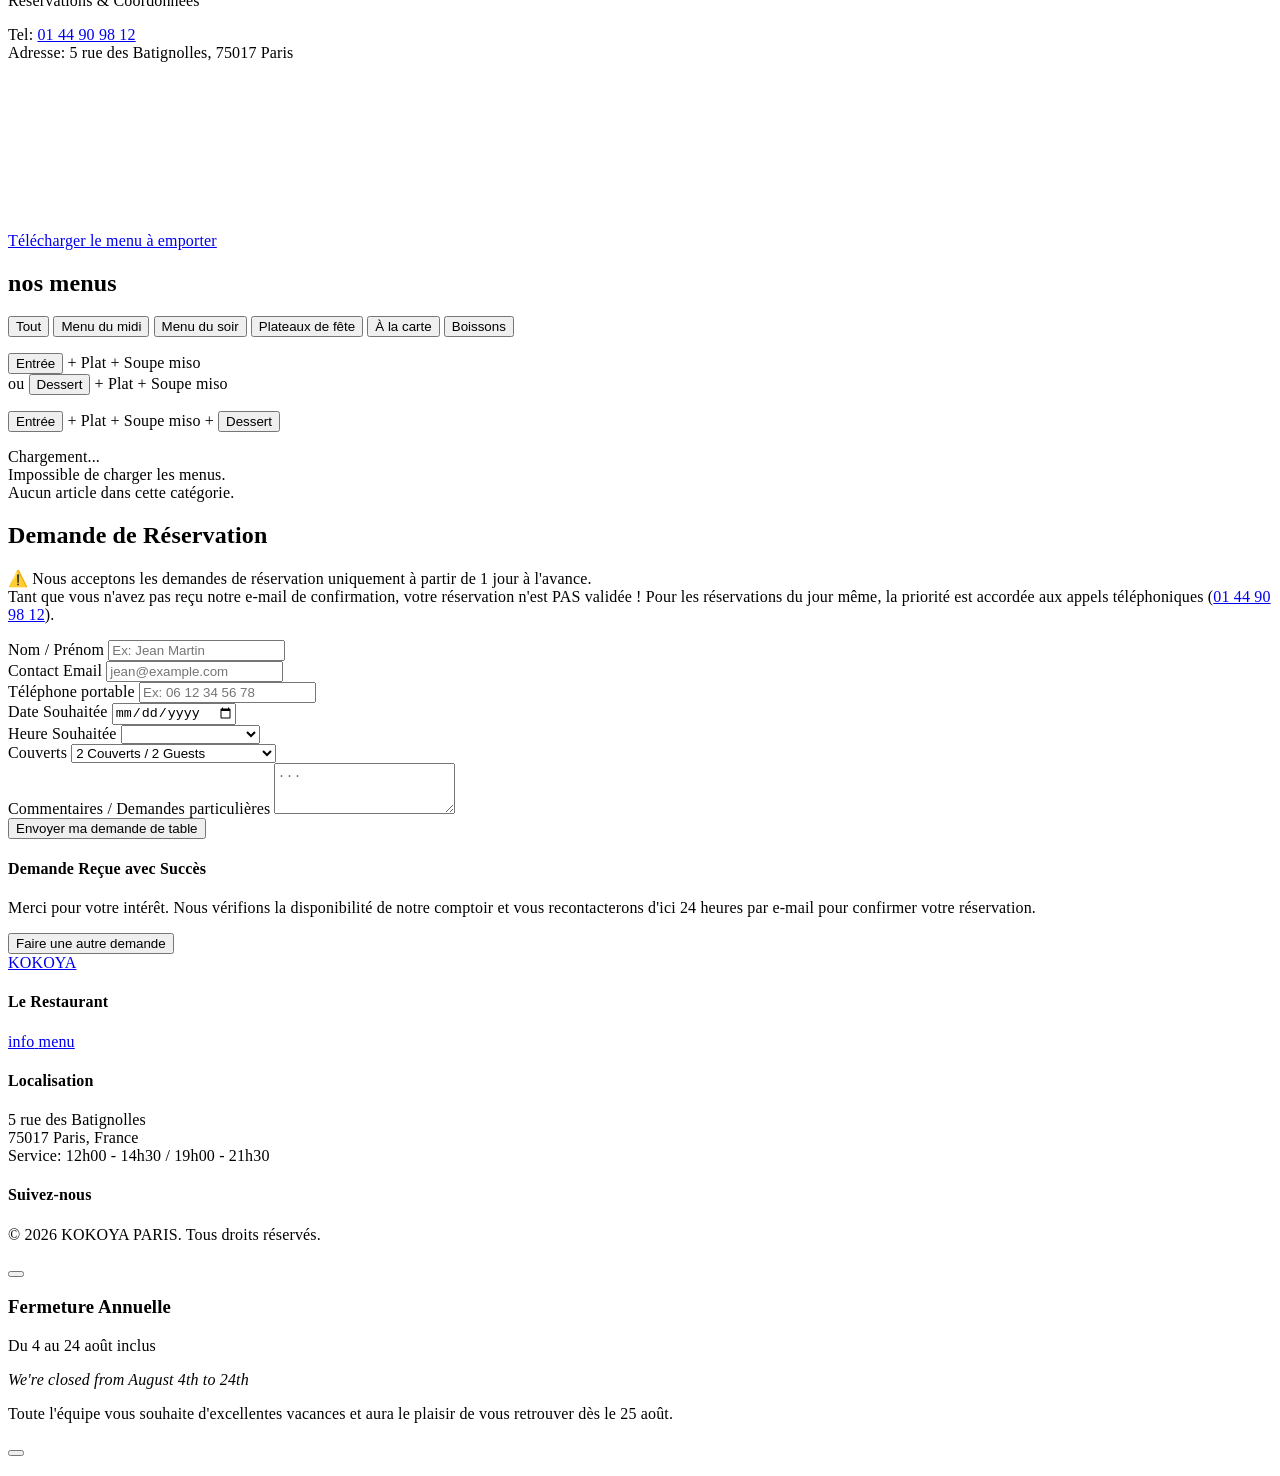
==== commit cd664b44: "index" ====
--- a/index.html
+++ b/index.html
@@ -581,8 +581,8 @@
             <span lang="fr">Fermeture Annuelle</span>
           </h3>
           <p class="text-xl md:text-2xl font-bold text-bronze-400 tracking-[0.02em]">
-            <span lang="fr">Du 4 au 24 août inclus </span></p><br>
-            <p class="text-base md:text-sm"><i>We are closed from August 4th to 24th</i></p>
+            <span lang="fr">Du 4 au 24 août inclus </span></p>
+            <p class="text-base md:text-lg text-red-700"><i>We're closed from August 4th to 24th</i></p>
           
         </div>
 
